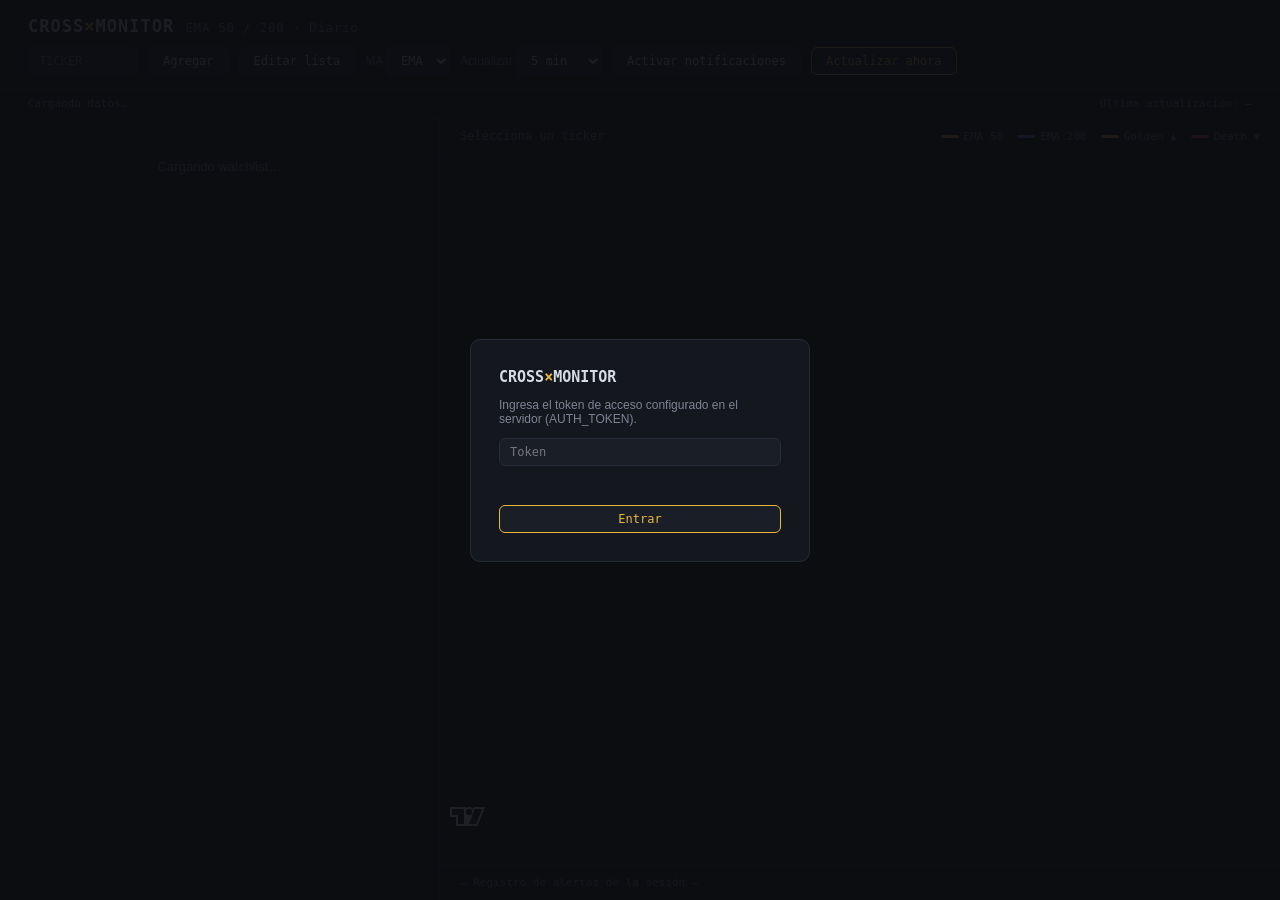
==== frontend/public/index.html @ 8792798c "Fase 2: PWA instalable con la UI del prototipo consumiendo la API - index.html/app.js/styles.css mig" ====
<!DOCTYPE html>
<html lang="es">
<head>
<meta charset="UTF-8">
<meta name="viewport" content="width=device-width, initial-scale=1.0, viewport-fit=cover">
<title>Cross Monitor — Golden / Death Cross Diario</title>
<meta name="theme-color" content="#0C0E12">
<meta name="apple-mobile-web-app-capable" content="yes">
<meta name="apple-mobile-web-app-status-bar-style" content="black-translucent">
<meta name="apple-mobile-web-app-title" content="Cross Monitor">
<link rel="manifest" href="manifest.json">
<link rel="apple-touch-icon" href="icons/icon-180.png">
<link rel="icon" type="image/png" sizes="192x192" href="icons/icon-192.png">
<link rel="stylesheet" href="styles.css">
</head>
<body>

<div class="auth-overlay hidden" id="auth-overlay">
  <div class="auth-box">
    <h2>CROSS<span style="color:var(--gold)">×</span>MONITOR</h2>
    <p>Ingresa el token de acceso configurado en el servidor (AUTH_TOKEN).</p>
    <input type="password" id="auth-input" placeholder="Token" autocomplete="current-password">
    <div class="error" id="auth-error"></div>
    <button class="primary" id="auth-btn">Entrar</button>
  </div>
</div>

<header>
  <h1>CROSS<span class="x">×</span>MONITOR <span id="ma-subtitle" style="color:var(--muted); font-weight:400; font-size:12px;">EMA 50 / 200 · Diario</span></h1>
  <div class="controls">
    <input type="text" id="ticker-input" placeholder="Ticker" maxlength="8">
    <button id="add-btn">Agregar</button>
    <button id="edit-btn">Editar lista</button>
    <label>MA
      <select id="ma-type">
        <option value="ema" selected>EMA</option>
        <option value="sma">SMA</option>
      </select>
    </label>
    <label>Actualizar
      <select id="poll-interval">
        <option value="60">1 min</option>
        <option value="300" selected>5 min</option>
        <option value="900">15 min</option>
      </select>
    </label>
    <button id="notif-btn">Activar notificaciones</button>
    <button id="refresh-btn" class="primary">Actualizar ahora</button>
  </div>
</header>

<div class="status-bar">
  <span id="status-text">Cargando datos…</span>
  <span>Última actualización: <span class="live" id="last-update">—</span></span>
</div>

<main>
  <div class="watchlist" id="watchlist">
    <div class="empty">Cargando watchlist…</div>
  </div>
  <div class="chart-panel">
    <div class="chart-head">
      <div id="chart-title">Selecciona un ticker</div>
      <div class="legend" id="legend">
        <span><span class="sw" style="background:var(--ema-fast)"></span><span id="legend-fast">EMA 50</span></span>
        <span><span class="sw" style="background:var(--ema-slow)"></span><span id="legend-slow">EMA 200</span></span>
        <span><span class="sw" style="background:var(--gold)"></span>Golden ▲</span>
        <span><span class="sw" style="background:var(--death)"></span>Death ▼</span>
      </div>
    </div>
    <div id="own-chart"></div>
    <div class="alert-log" id="alert-log">
      <div class="entry">— Registro de alertas de la sesión —</div>
    </div>
  </div>
</main>

<script src="vendor/lightweight-charts.standalone.production.js"></script>
<script src="app.js"></script>
</body>
</html>
---- frontend/public/styles.css ----
/* Cross Monitor PWA — estilos migrados del prototipo cross_monitor_v3.html */
:root {
  --bg: #0C0E12;
  --panel: #14171E;
  --panel-2: #1A1E27;
  --line: #262B36;
  --text: #D7DBE4;
  --muted: #7C8494;
  --gold: #E8B93E;
  --gold-dim: rgba(232, 185, 62, 0.12);
  --death: #E5484D;
  --death-dim: rgba(229, 72, 77, 0.12);
  --ema-fast: #E8B93E;
  --ema-slow: #5B8DEF;
  --mono: "SF Mono", "Cascadia Mono", "JetBrains Mono", Consolas, monospace;
  --sans: "Segoe UI", -apple-system, "Helvetica Neue", Arial, sans-serif;
}
* { margin: 0; padding: 0; box-sizing: border-box; }
html, body { height: 100%; }
body {
  background: var(--bg); color: var(--text); font-family: var(--sans);
  height: 100vh; height: 100dvh; overflow: hidden;
  display: flex; flex-direction: column;
  /* Safe areas de iOS (notch y barra inferior) */
  padding-top: env(safe-area-inset-top);
  padding-left: env(safe-area-inset-left);
  padding-right: env(safe-area-inset-right);
  padding-bottom: env(safe-area-inset-bottom);
}
header, .status-bar { flex: 0 0 auto; }
header {
  display: flex; align-items: baseline; justify-content: space-between;
  padding: 16px 28px 12px; border-bottom: 1px solid var(--line);
  flex-wrap: wrap; gap: 10px;
}
header h1 { font-family: var(--mono); font-size: 17px; font-weight: 600; letter-spacing: 0.06em; }
header h1 .x { color: var(--gold); }
.controls { display: flex; gap: 10px; align-items: center; flex-wrap: wrap; }
.controls label { font-size: 12px; color: var(--muted); }
select, input[type="text"], input[type="password"] {
  background: var(--panel-2); color: var(--text); border: 1px solid var(--line);
  border-radius: 6px; padding: 6px 10px; font-family: var(--mono); font-size: 12px; outline: none;
}
input[type="text"] { width: 110px; text-transform: uppercase; }
input[type="text"]:focus, input[type="password"]:focus, select:focus { border-color: var(--gold); }
button {
  background: var(--panel-2); color: var(--text); border: 1px solid var(--line);
  border-radius: 6px; padding: 6px 14px; font-family: var(--mono); font-size: 12px;
  cursor: pointer; transition: border-color 0.15s, color 0.15s;
}
button:hover { border-color: var(--gold); color: var(--gold); }
button:focus-visible { outline: 2px solid var(--gold); outline-offset: 2px; }
button.primary { border-color: var(--gold); color: var(--gold); }
.status-bar {
  padding: 8px 28px; font-family: var(--mono); font-size: 11px; color: var(--muted);
  border-bottom: 1px solid var(--line); display: flex; justify-content: space-between; flex-wrap: wrap; gap: 6px;
}
.status-bar .live { color: var(--gold); }
main {
  display: grid; grid-template-columns: 440px 1fr;
  flex: 1 1 auto; min-height: 0; overflow: hidden;
}
@media (max-width: 980px) {
  main { grid-template-columns: 1fr; grid-template-rows: 45% 55%; }
  header { padding: 12px 16px 10px; }
  .status-bar { padding: 8px 16px; }
}

/* ── Watchlist (scroll independiente) ── */
.watchlist {
  border-right: 1px solid var(--line);
  overflow-y: auto; height: 100%; min-height: 0;
  overscroll-behavior: contain;
  -webkit-overflow-scrolling: touch;
}
.card { border-bottom: 1px solid var(--line); cursor: pointer; transition: background 0.15s; position: relative; }
.card:hover, .card.selected { background: var(--panel); }
.card.selected::before {
  content: ""; position: absolute; left: 0; top: 0; bottom: 0; width: 3px; background: var(--gold);
}
.card.state-death.selected::before { background: var(--death); }

/* Fila compacta: siempre visible */
.card-row { display: flex; align-items: center; gap: 10px; padding: 9px 12px; }
.chev {
  background: none; border: none; color: var(--muted); cursor: pointer;
  font-size: 11px; padding: 4px 6px; line-height: 1;
  transition: transform 0.15s, color 0.15s; flex: 0 0 auto;
}
.chev:hover { color: var(--gold); }
.card.expanded .chev { transform: rotate(90deg); }
@media (prefers-reduced-motion: reduce) { .chev { transition: none; } }
.ticker { font-family: var(--mono); font-size: 14px; font-weight: 700; letter-spacing: 0.04em; flex: 0 0 auto; }
.badge {
  font-family: var(--mono); font-size: 9px; font-weight: 700;
  letter-spacing: 0.08em; padding: 2px 7px; border-radius: 4px; flex: 0 0 auto;
}
.badge.golden { background: var(--gold-dim); color: var(--gold); border: 1px solid var(--gold); }
.badge.death  { background: var(--death-dim); color: var(--death); border: 1px solid var(--death); }
.badge.fresh { animation: pulse 1.2s ease-in-out infinite; }
@keyframes pulse { 50% { opacity: 0.45; } }
@media (prefers-reduced-motion: reduce) { .badge.fresh { animation: none; } }
.gap-mini { font-family: var(--mono); font-size: 11px; margin-left: auto; flex: 0 0 auto; }
.gap-mini.golden { color: var(--gold); }
.gap-mini.death { color: var(--death); }
.sess-mini { font-family: var(--mono); font-size: 10px; color: var(--muted); flex: 0 0 auto; white-space: nowrap; }
.price { font-family: var(--mono); font-size: 13px; flex: 0 0 auto; min-width: 70px; text-align: right; }
.retry {
  background: none; border: 1px solid var(--line); color: var(--muted);
  font-size: 10px; padding: 2px 8px; flex: 0 0 auto;
}
.retry:hover { border-color: var(--gold); color: var(--gold); }

/* Detalle plegable */
.card-body { display: none; padding: 2px 16px 12px 38px; }
.card.expanded .card-body { display: block; }
.card-detail { display: grid; grid-template-columns: repeat(3, 1fr); gap: 8px; }
.metric .k { font-size: 10px; color: var(--muted); letter-spacing: 0.08em; text-transform: uppercase; }
.metric .v { font-family: var(--mono); font-size: 12px; margin-top: 2px; }
.metric .v.fast { color: var(--ema-fast); }
.metric .v.slow { color: var(--ema-slow); }
.gauge { margin-top: 10px; }
.gauge-track { height: 6px; border-radius: 3px; background: var(--panel-2); overflow: hidden; }
.gauge-fill { height: 100%; border-radius: 3px; transition: width 0.4s ease; }
.gauge-fill.golden { background: linear-gradient(90deg, #6b5518, var(--gold)); }
.gauge-fill.death  { background: linear-gradient(90deg, #5c1d1f, var(--death)); }
.gauge-label { font-family: var(--mono); font-size: 10px; color: var(--muted); margin-top: 5px; }
.gauge-label strong { color: var(--text); font-weight: 600; }
.card .remove {
  background: none; border: 1px solid transparent; color: var(--muted); font-size: 15px;
  padding: 2px 8px; display: none; cursor: pointer; flex: 0 0 auto; border-radius: 5px;
}
.card:hover .remove { display: block; }
.card .remove:hover { color: var(--death); border-color: var(--death); }
/* Modo edición: la × visible en todas las filas (funciona también en táctil) */
.watchlist.editing .card .remove { display: block; color: var(--death); border-color: var(--line); }
.watchlist.editing .card .remove:hover { border-color: var(--death); background: var(--death-dim); }

/* ── Panel del gráfico ── */
.chart-panel { display: flex; flex-direction: column; min-width: 0; min-height: 0; overflow: hidden; }
.chart-head {
  flex: 0 0 auto;
  padding: 10px 20px; border-bottom: 1px solid var(--line);
  display: flex; justify-content: space-between; align-items: center; flex-wrap: wrap; gap: 8px;
  font-family: var(--mono); font-size: 12px; color: var(--muted);
}
.chart-head strong { color: var(--text); font-size: 14px; }
.legend { display: flex; gap: 14px; font-size: 11px; }
.legend .sw { display: inline-block; width: 18px; height: 3px; border-radius: 2px; vertical-align: middle; margin-right: 5px; }
#own-chart { flex: 1 1 auto; min-height: 0; }
.alert-log {
  flex: 0 0 auto;
  max-height: 120px; overflow-y: auto; border-top: 1px solid var(--line);
  padding: 8px 20px; font-family: var(--mono); font-size: 11px;
}
.alert-log .entry { padding: 3px 0; color: var(--muted); }
.alert-log .entry.golden { color: var(--gold); }
.alert-log .entry.death { color: var(--death); }
.empty { padding: 40px 20px; text-align: center; color: var(--muted); font-size: 13px; }

/* ── Overlay de autenticación ── */
.auth-overlay {
  position: fixed; inset: 0; background: rgba(12, 14, 18, 0.92);
  display: flex; align-items: center; justify-content: center; z-index: 100;
}
.auth-box {
  background: var(--panel); border: 1px solid var(--line); border-radius: 10px;
  padding: 28px; width: min(340px, 90vw); display: flex; flex-direction: column; gap: 12px;
}
.auth-box h2 { font-family: var(--mono); font-size: 15px; }
.auth-box p { font-size: 12px; color: var(--muted); }
.auth-box .error { color: var(--death); font-size: 12px; min-height: 15px; }
.hidden { display: none !important; }
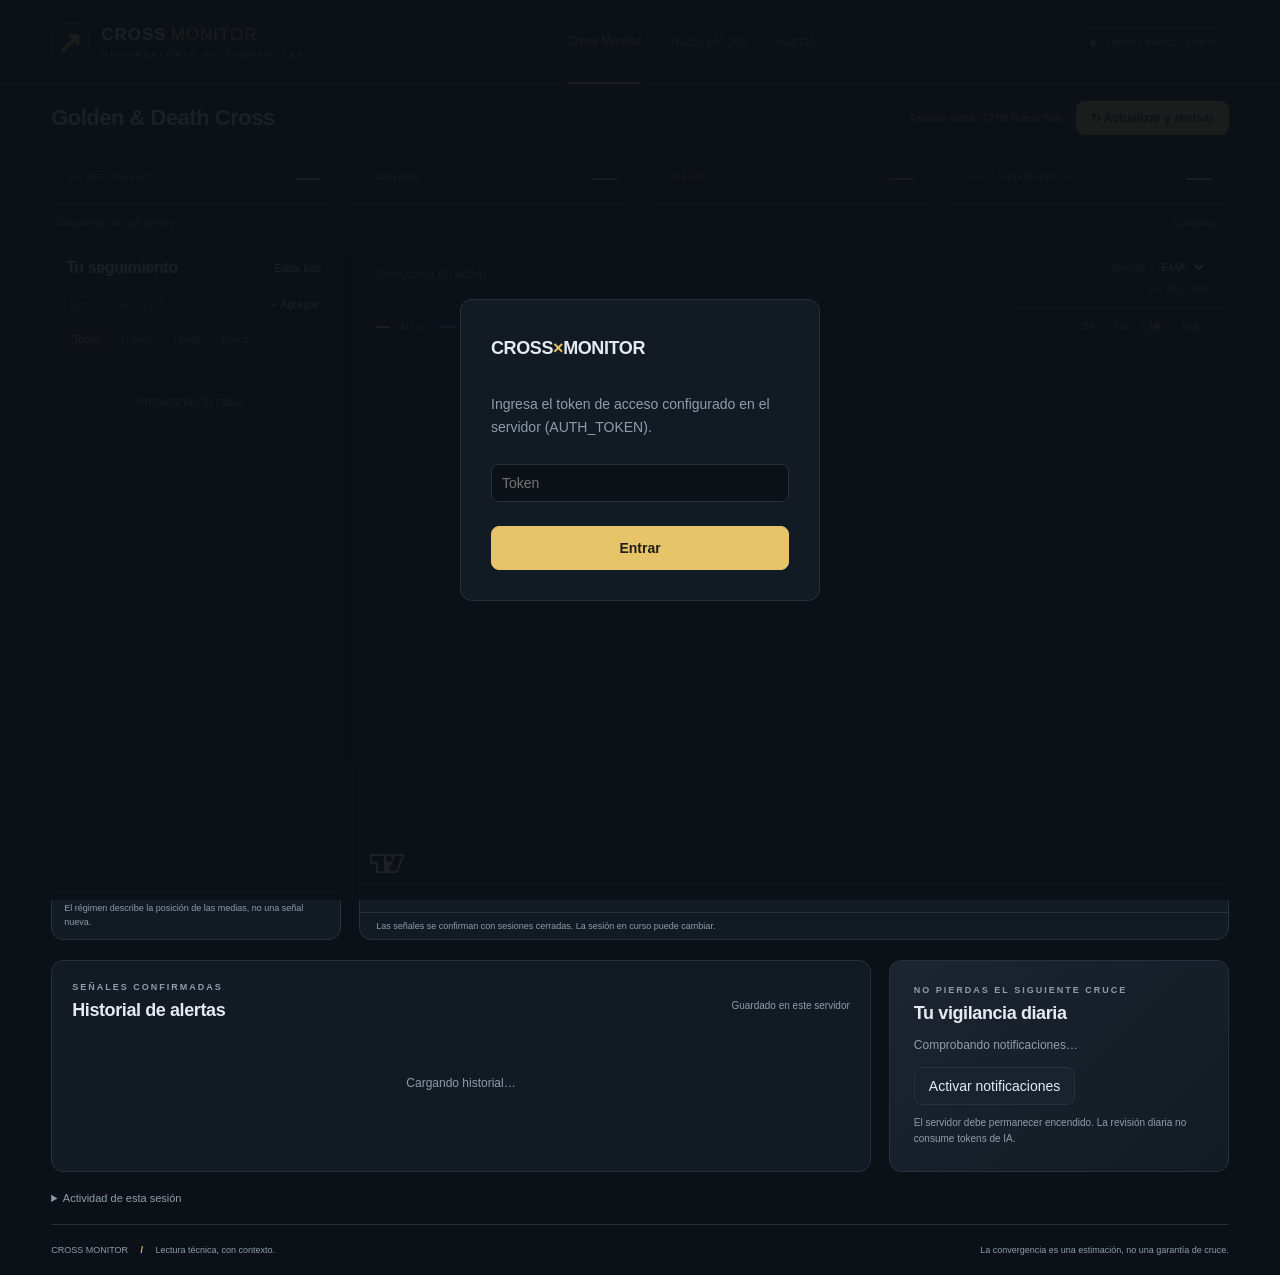
==== commit 2c44d0ad: "feat: add MA 200 radar and improve daily cross monitoring" ====
--- a/frontend/public/index.html
+++ b/frontend/public/index.html
@@ -11,7 +11,7 @@
 <link rel="manifest" href="manifest.json">
 <link rel="apple-touch-icon" href="icons/icon-180.png">
 <link rel="icon" type="image/png" sizes="192x192" href="icons/icon-192.png">
-<link rel="stylesheet" href="styles.css">
+<link rel="stylesheet" href="styles.css?v=radar-10">
 </head>
 <body>
 
@@ -25,57 +25,38 @@
   </div>
 </div>
 
-<header>
-  <h1>CROSS<span class="x">×</span>MONITOR <span id="ma-subtitle" style="color:var(--muted); font-weight:400; font-size:12px;">EMA 50 / 200 · Diario</span></h1>
-  <div class="controls">
-    <input type="text" id="ticker-input" placeholder="Ticker" maxlength="8">
-    <button id="add-btn">Agregar</button>
-    <button id="edit-btn">Editar lista</button>
-    <label>MA
-      <select id="ma-type">
-        <option value="ema" selected>EMA</option>
-        <option value="sma">SMA</option>
-      </select>
-    </label>
-    <label>Actualizar
-      <select id="poll-interval">
-        <option value="60">1 min</option>
-        <option value="300" selected>5 min</option>
-        <option value="900">15 min</option>
-      </select>
-    </label>
-    <button id="notif-btn">Activar notificaciones</button>
-    <button id="refresh-btn" class="primary">Actualizar ahora</button>
-  </div>
+<header class="topbar">
+  <a class="brand" href="/" aria-label="Cross Monitor inicio"><span class="brand-icon">↗</span><span>CROSS<span class="brand-light">MONITOR</span><small>OBSERVATORIO DE TENDENCIAS</small></span></a>
+  <nav aria-label="Herramientas"><a class="nav-active" href="/" aria-current="page">Cross Monitor</a><a href="/radar200.html">Radar MA 200</a><a href="#history-panel">Alertas</a></nav>
+  <span class="source-pill"><i></i> Yahoo Finance · Diario</span>
 </header>
-
-<div class="status-bar">
-  <span id="status-text">Cargando datos…</span>
-  <span>Última actualización: <span class="live" id="last-update">—</span></span>
+<div class="workspace">
+<section class="page-intro"><div><h1>Golden &amp; Death Cross</h1></div><div class="intro-actions"><div class="schedule-note" id="schedule-note">Revisión diaria · 17:00 Nueva York</div><button id="refresh-btn" class="primary">↻ Actualizar y revisar</button></div></section>
+<section class="overview" aria-label="Resumen de señales">
+  <article><span>EN SEGUIMIENTO</span><strong id="count-all">—</strong><small>Activos en tu lista</small></article>
+  <article class="gold-stat"><span>↗ GOLDEN</span><strong id="count-golden">—</strong><small>Media rápida sobre la lenta</small></article>
+  <article class="red-stat"><span>↘ DEATH</span><strong id="count-death">—</strong><small>Media rápida bajo la lenta</small></article>
+  <article><span>◎ EN CONVERGENCIA</span><strong id="count-near">—</strong><small>Brecha ≤ 1% y acercándose</small></article>
+</section>
+<div class="status-bar" role="status"><span id="status-text">Conectando con tus activos…</span><span>Consulta: <span id="last-update">—</span></span></div>
+<main>
+  <section class="watch-panel"><div class="panel-heading"><div><div class="eyebrow">RADAR</div><h2>Tu seguimiento</h2></div><button id="edit-btn" class="quiet">Editar lista</button></div>
+    <div class="add-row"><input id="ticker-input" type="text" placeholder="Símbolo, ej. NVDA" maxlength="10" aria-label="Símbolo para agregar"><button id="add-btn">+ Agregar</button></div>
+    <div class="filter-row" role="group" aria-label="Filtrar activos"><button class="active" data-filter="all">Todos</button><button data-filter="golden">Golden</button><button data-filter="death">Death</button><button data-filter="near">Cerca</button></div>
+    <div id="watchlist" class="watchlist"><div class="empty">Preparando tu radar…</div></div>
+    <div class="watch-foot">El régimen describe la posición de las medias, no una señal nueva.</div>
+  </section>
+  <section class="chart-panel"><div class="chart-head"><div><div class="eyebrow">EVOLUCIÓN DEL PRECIO</div><div id="chart-title">Selecciona un activo</div></div><label class="ma-control">Medias <select id="ma-type"><option value="ema">EMA</option><option value="sma">SMA</option></select><span id="ma-subtitle">50 / 200 · Diario</span></label></div>
+    <div id="selected-metrics" class="selected-metrics"></div>
+    <div class="chart-tools"><div class="legend"><span><i class="sw fast"></i><span id="legend-fast">EMA 50</span></span><span><i class="sw slow"></i><span id="legend-slow">EMA 200</span></span><span>▲ Golden · ▼ Death</span></div><div class="range-buttons"><button data-range="63">3M</button><button data-range="126">6M</button><button class="active" data-range="252">1A</button><button data-range="0">Todo</button></div></div>
+    <div id="own-chart"></div><div class="chart-caption" id="chart-caption">Las señales se confirman con sesiones cerradas. La sesión en curso puede cambiar.</div>
+  </section>
+</main>
+<section class="bottom-grid"><article class="history-panel" id="history-panel"><div class="panel-heading"><div><div class="eyebrow">SEÑALES CONFIRMADAS</div><h2>Historial de alertas</h2></div><span class="subtle">Guardado en este servidor</span></div><div id="alert-history" class="history-list"><div class="empty">Cargando historial…</div></div></article><article class="notification-panel"><div class="eyebrow">NO PIERDAS EL SIGUIENTE CRUCE</div><h2>Tu vigilancia diaria</h2><p id="push-status">Comprobando notificaciones…</p><button id="notif-btn">Activar notificaciones</button><p class="fine">El servidor debe permanecer encendido. La revisión diaria no consume tokens de IA.</p></article></section>
+<details class="activity"><summary>Actividad de esta sesión</summary><div class="alert-log" id="alert-log"><div class="entry">Registro de operaciones y conexión</div></div></details>
+<footer><span>CROSS MONITOR <b> / </b> Lectura técnica, con contexto.</span><span>La convergencia es una estimación, no una garantía de cruce.</span></footer>
 </div>
-
-<main>
-  <div class="watchlist" id="watchlist">
-    <div class="empty">Cargando watchlist…</div>
-  </div>
-  <div class="chart-panel">
-    <div class="chart-head">
-      <div id="chart-title">Selecciona un ticker</div>
-      <div class="legend" id="legend">
-        <span><span class="sw" style="background:var(--ema-fast)"></span><span id="legend-fast">EMA 50</span></span>
-        <span><span class="sw" style="background:var(--ema-slow)"></span><span id="legend-slow">EMA 200</span></span>
-        <span><span class="sw" style="background:var(--gold)"></span>Golden ▲</span>
-        <span><span class="sw" style="background:var(--death)"></span>Death ▼</span>
-      </div>
-    </div>
-    <div id="own-chart"></div>
-    <div class="alert-log" id="alert-log">
-      <div class="entry">— Registro de alertas de la sesión —</div>
-    </div>
-  </div>
-</main>
-
 <script src="vendor/lightweight-charts.standalone.production.js"></script>
-<script src="app.js"></script>
+<script src="app.js?v=radar-5"></script>
 </body>
 </html>
--- a/frontend/public/styles.css
+++ b/frontend/public/styles.css
@@ -1,173 +1,125 @@
-/* Cross Monitor PWA — estilos migrados del prototipo cross_monitor_v3.html */
-:root {
-  --bg: #0C0E12;
-  --panel: #14171E;
-  --panel-2: #1A1E27;
-  --line: #262B36;
-  --text: #D7DBE4;
-  --muted: #7C8494;
-  --gold: #E8B93E;
-  --gold-dim: rgba(232, 185, 62, 0.12);
-  --death: #E5484D;
-  --death-dim: rgba(229, 72, 77, 0.12);
-  --ema-fast: #E8B93E;
-  --ema-slow: #5B8DEF;
-  --mono: "SF Mono", "Cascadia Mono", "JetBrains Mono", Consolas, monospace;
-  --sans: "Segoe UI", -apple-system, "Helvetica Neue", Arial, sans-serif;
+/* Cross Monitor — radar de tendencias */
+:root{--bg:#0c1117;--panel:#121a23;--panel-2:#192330;--line:#26313e;--text:#e5eaf1;--muted:#8e9dac;--gold:#e7c46a;--gold-dim:#e7c46a14;--death:#ee8791;--death-dim:#ee879114;--ema-fast:#e7c46a;--ema-slow:#789efa;--mono:Consolas,monospace;--sans:'Segoe UI',Arial,sans-serif}
+*{box-sizing:border-box}html{scroll-behavior:smooth}body{margin:0;background:var(--bg);color:var(--text);font:14px var(--sans)}button,input,select{font:inherit}button,a,input,select{-webkit-tap-highlight-color:transparent}button{cursor:pointer;border:1px solid var(--line);border-radius:8px;background:var(--panel-2);color:var(--text);padding:10px 14px;transition:background .15s}button:hover{background:#273445}button:disabled{opacity:.5;cursor:wait}button:focus-visible,a:focus-visible,input:focus-visible,select:focus-visible{outline:2px solid var(--gold);outline-offset:3px}button.primary{background:var(--gold);color:#202016;border-color:var(--gold);font-weight:650;padding:13px 22px}button.primary:hover{background:#f1d58e}input,select{background:var(--bg);border:1px solid var(--line);border-radius:7px;color:var(--text);padding:10px;min-width:0}a{color:inherit;text-decoration:none}.topbar{height:85px;padding:0 4%;border-bottom:1px solid var(--line);display:flex;align-items:center;justify-content:space-between;gap:20px}.brand{display:flex;align-items:center;gap:12px;font-size:17px;letter-spacing:1px;font-weight:750}.brand-icon{width:38px;height:38px;border:1px solid #e7c46a70;color:var(--gold);border-radius:10px;display:grid;place-items:center;font-size:30px}.brand-light{font-weight:350;color:var(--gold);margin-left:4px}.brand small{display:block;font-size:8px;letter-spacing:2.8px;color:var(--muted);margin-top:5px}.topbar nav{display:flex;gap:30px;font-size:12px;color:var(--muted)}.nav-active{color:var(--gold);border-bottom:2px solid var(--gold);padding:33px 0}.source-pill{font-size:11px;color:var(--muted);padding:8px 12px;border:1px solid var(--line);border-radius:20px}.source-pill i{display:inline-block;width:6px;height:6px;border-radius:50%;background:#85bdaa;margin-right:6px}.workspace{max-width:1600px;margin:auto;padding:35px 4% 20px}.page-intro{display:flex;justify-content:space-between;align-items:center;gap:20px;margin-bottom:30px}.eyebrow{font-size:9px;letter-spacing:2px;color:var(--muted);font-weight:650}h1{font-size:clamp(28px,3vw,43px);font-weight:550;letter-spacing:-1.3px;line-height:1.15;margin:12px 0}h1 span{color:var(--muted)}p{color:var(--muted);line-height:1.6}h2{font-size:18px;letter-spacing:-.4px;font-weight:550;margin:8px 0}.intro-actions{display:flex;flex-direction:column;align-items:flex-end;gap:12px}.intro-actions>span{font-size:10px;color:var(--muted)}.schedule-note{font-size:11px;color:var(--gold)}.overview{display:grid;grid-template-columns:repeat(4,1fr);gap:14px}.overview article{border:1px solid var(--line);border-radius:11px;background:var(--panel);padding:20px 23px;position:relative}.overview article>span{display:block;font-size:10px;letter-spacing:1.3px;color:var(--muted)}.overview strong{display:block;font-size:35px;font-weight:500;margin:7px 0}.overview small{color:var(--muted);font-size:11px}.gold-stat strong,.gold-stat>span{color:var(--gold)!important}.red-stat strong,.red-stat>span{color:var(--death)!important}.status-bar{display:flex;justify-content:space-between;font-size:10px;color:var(--muted);margin:18px 0 12px;gap:10px}main{display:grid;grid-template-columns:290px minmax(0,1fr);gap:18px}.watch-panel,.chart-panel,.history-panel,.notification-panel{border:1px solid var(--line);background:var(--panel);border-radius:12px;overflow:hidden}.panel-heading{display:flex;justify-content:space-between;align-items:center;padding:21px 20px 12px;gap:10px}.quiet{font-size:10px;background:transparent;border:0;padding:5px}.add-row{display:flex;gap:8px;padding:0 18px 16px}.add-row input{width:100%;font-size:12px}.add-row button{flex-shrink:0;font-size:11px}.filter-row{display:flex;padding:0 18px 14px;gap:5px}.filter-row button,.range-buttons button{font-size:10px;background:transparent;padding:6px 10px;border:0;color:var(--muted)}.filter-row .active,.range-buttons .active{background:#e7c46a15;color:var(--gold)}.watchlist{height:398px;overflow:auto}.card{border-top:1px solid #26313e90;cursor:pointer;position:relative;padding:4px 0}.card:hover{background:#1a2530}.card.selected{background:#e7c46a08}.card.selected:before{content:'';position:absolute;left:0;top:0;bottom:0;width:3px;background:var(--gold)}.card.state-death.selected:before{background:var(--death)}.card-row{display:grid;grid-template-columns:12px 1fr auto auto;align-items:center;gap:8px;padding:13px 17px}.chev{grid-column:1;grid-row:1/3;border:0;background:none;padding:0;font-size:9px;color:var(--muted)}.expanded .chev{transform:rotate(90deg)}.ticker{grid-column:2;font:600 14px var(--mono)}.badge{grid-column:3;font-size:8px;letter-spacing:.5px;border-radius:4px;padding:4px 6px}.golden{color:var(--gold)}.death{color:var(--death)}.badge.golden{background:var(--gold-dim)}.badge.death{background:var(--death-dim)}.price{grid-column:4;grid-row:1;font:13px var(--mono);text-align:right}.sess-mini{grid-column:2;grid-row:2;font-size:10px;color:var(--muted)}.gap-mini{grid-column:3/5;grid-row:2;font:10px var(--mono);text-align:right}.remove{display:none;padding:0 5px;color:var(--death);grid-column:4}.editing .remove{display:block}.retry{font-size:10px;padding:5px}.card-body{display:none;padding:2px 18px 14px 36px}.expanded .card-body{display:block}.card-detail{display:grid;grid-template-columns:1fr 1fr;gap:12px}.metric .k{font-size:9px;color:var(--muted)}.metric .v{font:12px var(--mono);margin-top:5px}.fast{color:var(--ema-fast)}.slow{color:var(--ema-slow)}.gauge{margin-top:12px}.gauge-track{height:4px;background:var(--line);border-radius:4px}.gauge-fill{height:100%;background:var(--gold);border-radius:4px}.gauge-fill.death{background:var(--death)}.gauge-label{font-size:10px;color:var(--muted);line-height:1.6;margin-top:8px}.watch-foot{border-top:1px solid var(--line);padding:13px 18px;font-size:10px;line-height:1.5;color:var(--muted)}.chart-panel{display:flex;flex-direction:column;min-width:0}.chart-head{display:flex;justify-content:space-between;align-items:center;gap:15px;padding:22px 24px 12px}.chart-head strong{font-size:24px;font-weight:550}.chart-head #chart-title{margin-top:8px;color:var(--muted);font-size:12px}.chart-head strong{color:var(--text)}.ma-control{font-size:10px;color:var(--muted)}.ma-control select{font-size:11px;margin:0 4px;padding:5px}.ma-control>span{display:block;text-align:right;margin-top:8px}.selected-metrics{display:flex;gap:35px;padding:5px 24px 17px}.selected-metrics span{display:block;color:var(--muted);font-size:10px}.selected-metrics strong{display:block;font:18px var(--mono);margin-top:8px}.chart-tools{display:flex;justify-content:space-between;align-items:center;gap:10px;padding:12px 24px;border-top:1px solid var(--line)}.legend{display:flex;gap:14px;font-size:9px;color:var(--muted)}.sw{width:14px;height:2px;display:inline-block;margin-right:5px;vertical-align:middle}.sw.fast{background:var(--gold)}.sw.slow{background:var(--ema-slow)}.range-buttons{display:flex}#own-chart{height:340px;min-height:280px;flex:1}.chart-caption{padding:13px 24px;color:var(--muted);font-size:10px;border-top:1px solid var(--line)}.bottom-grid{display:grid;grid-template-columns:1fr 340px;gap:18px;margin-top:20px}.subtle{font-size:10px;color:var(--muted)}.history-list{max-height:270px;overflow:auto}.history-row{display:flex;align-items:center;gap:18px;padding:16px 22px;border-top:1px solid var(--line);font-size:12px}.history-row span{color:var(--muted);font-size:10px;margin-left:auto}.notification-panel{padding:24px;background:linear-gradient(135deg,#1c2530,var(--panel))}.notification-panel p{font-size:12px}.notification-panel .fine{font-size:10px;margin-bottom:0}.empty{padding:32px 22px;text-align:center;color:var(--muted);font-size:12px;line-height:1.7}.activity{margin:20px 0;color:var(--muted);font-size:11px}.activity summary{cursor:pointer}.alert-log{max-height:150px;overflow:auto;padding:10px}.entry{padding:5px}.auth-overlay{position:fixed;inset:0;background:#0c1117ed;z-index:100;display:grid;place-items:center}.auth-box{padding:30px;width:min(360px,90vw);background:var(--panel);border:1px solid var(--line);border-radius:12px;display:flex;flex-direction:column;gap:12px}.auth-box .error{color:var(--death)}.hidden{display:none!important}footer{display:flex;justify-content:space-between;gap:10px;border-top:1px solid var(--line);padding-top:20px;font-size:9px;color:var(--muted)}footer b{color:var(--gold);margin:0 10px}::-webkit-scrollbar{width:5px}::-webkit-scrollbar-thumb{background:#354250;border-radius:4px}
+@media(min-width:1500px){main{grid-template-columns:300px minmax(0,1fr)}#own-chart{height:390px}.watchlist{height:448px}}
+@media(max-width:1050px){.topbar nav{display:none}main{grid-template-columns:280px minmax(0,1fr)}.chart-head{align-items:flex-start}.selected-metrics{gap:20px}.legend{gap:7px}.chart-tools{flex-wrap:wrap}.bottom-grid{grid-template-columns:1fr 290px}.sess-mini{font-size:9px}}
+@media(max-width:760px){.workspace{padding:24px 16px}.topbar{height:70px;padding:0 16px}.source-pill{display:none}.page-intro{align-items:flex-start}.intro-actions{max-width:155px}.intro-actions>span,.schedule-note{font-size:9px;text-align:right}.intro-actions button{font-size:11px;padding:12px}h1{font-size:29px}.page-intro p{font-size:11px}.overview{grid-template-columns:repeat(2,1fr);gap:10px}.overview article{padding:15px}.overview strong{font-size:28px}main{display:flex;flex-direction:column}.watchlist{height:270px}.chart-panel{min-height:490px}.bottom-grid{grid-template-columns:1fr}.selected-metrics{gap:20px;padding-left:18px}.selected-metrics strong{font-size:15px}.chart-head{padding:18px}.chart-tools{padding:10px 18px}.chart-caption{line-height:1.6}.history-row{flex-wrap:wrap;gap:8px}.history-row span{margin-left:0;width:100%}footer{flex-direction:column;line-height:1.7}.badge{font-size:8px}.status-bar{font-size:9px}.chart-head #chart-title{font-size:10px}.ma-control{max-width:110px}}
+@media(prefers-reduced-motion:reduce){*{scroll-behavior:auto!important;transition:none!important}}
+
+/* Radar compacto: más espacio horizontal para el gráfico. */
+.watch-panel .panel-heading { padding: 14px 14px 8px; }
+.watch-panel .panel-heading .eyebrow { display: none; }
+.watch-panel h2 { font-size: 16px; margin: 4px 0; }
+.watch-panel .add-row { padding: 0 12px 9px; gap: 6px; }
+.watch-panel .add-row input { padding: 8px; font-size: 11px; }
+.watch-panel .add-row button { padding: 8px; }
+.watch-panel .filter-row { padding: 0 12px 9px; gap: 3px; }
+.watch-panel .filter-row button { padding: 6px 9px; }
+.watch-panel .card { padding: 0; }
+.watch-panel .card-row { padding: 9px 12px; gap: 5px 6px; grid-template-columns: 10px minmax(0,1fr) auto auto; }
+.watch-panel .ticker { font-size: 12px; }
+.watch-panel .price { font-size: 12px; }
+.watch-panel .badge { font-size: 8px; letter-spacing: 0; padding: 3px 4px; max-width: 82px; }
+.watch-panel .watch-foot { padding: 10px 12px; font-size: 9px; }
+.watch-panel .card-body { padding-left: 28px; }
+@media (min-width:761px) { .watch-panel { display: flex; flex-direction: column; } .watchlist { flex: 1; min-height: 300px; } }
+@media (max-width:760px) { .watchlist { height: 220px; } }
+
+/* Alturas independientes del número de activos. */
+@media (min-width: 761px) {
+  main { height: 640px; min-height: 0; grid-template-rows: minmax(0, 1fr); align-items: stretch; }
+  .watch-panel, .chart-panel { height: 100%; min-height: 0; }
+  .watch-panel .panel-heading, .watch-panel .add-row,
+  .watch-panel .filter-row, .watch-panel .watch-foot { flex: 0 0 auto; }
+  .watch-panel .watchlist { flex: 1 1 0; height: 0; min-height: 0; overflow-y: auto; }
+  .chart-panel .chart-head, .chart-panel .selected-metrics,
+  .chart-panel .chart-tools, .chart-panel .chart-caption { flex: 0 0 auto; }
+  #own-chart { flex: 1 1 0; height: 0; min-height: 0; overflow: hidden; }
 }
-* { margin: 0; padding: 0; box-sizing: border-box; }
-html, body { height: 100%; }
-body {
-  background: var(--bg); color: var(--text); font-family: var(--sans);
-  height: 100vh; height: 100dvh; overflow: hidden;
-  display: flex; flex-direction: column;
-  /* Safe areas de iOS (notch y barra inferior) */
-  padding-top: env(safe-area-inset-top);
-  padding-left: env(safe-area-inset-left);
-  padding-right: env(safe-area-inset-right);
-  padding-bottom: env(safe-area-inset-bottom);
-}
-header, .status-bar { flex: 0 0 auto; }
-header {
-  display: flex; align-items: baseline; justify-content: space-between;
-  padding: 16px 28px 12px; border-bottom: 1px solid var(--line);
-  flex-wrap: wrap; gap: 10px;
-}
-header h1 { font-family: var(--mono); font-size: 17px; font-weight: 600; letter-spacing: 0.06em; }
-header h1 .x { color: var(--gold); }
-.controls { display: flex; gap: 10px; align-items: center; flex-wrap: wrap; }
-.controls label { font-size: 12px; color: var(--muted); }
-select, input[type="text"], input[type="password"] {
-  background: var(--panel-2); color: var(--text); border: 1px solid var(--line);
-  border-radius: 6px; padding: 6px 10px; font-family: var(--mono); font-size: 12px; outline: none;
-}
-input[type="text"] { width: 110px; text-transform: uppercase; }
-input[type="text"]:focus, input[type="password"]:focus, select:focus { border-color: var(--gold); }
-button {
-  background: var(--panel-2); color: var(--text); border: 1px solid var(--line);
-  border-radius: 6px; padding: 6px 14px; font-family: var(--mono); font-size: 12px;
-  cursor: pointer; transition: border-color 0.15s, color 0.15s;
-}
-button:hover { border-color: var(--gold); color: var(--gold); }
-button:focus-visible { outline: 2px solid var(--gold); outline-offset: 2px; }
-button.primary { border-color: var(--gold); color: var(--gold); }
-.status-bar {
-  padding: 8px 28px; font-family: var(--mono); font-size: 11px; color: var(--muted);
-  border-bottom: 1px solid var(--line); display: flex; justify-content: space-between; flex-wrap: wrap; gap: 6px;
-}
-.status-bar .live { color: var(--gold); }
-main {
-  display: grid; grid-template-columns: 440px 1fr;
-  flex: 1 1 auto; min-height: 0; overflow: hidden;
-}
-@media (max-width: 980px) {
-  main { grid-template-columns: 1fr; grid-template-rows: 45% 55%; }
-  header { padding: 12px 16px 10px; }
-  .status-bar { padding: 8px 16px; }
+@media (max-width: 760px) {
+  .watch-panel .watchlist { height: 220px; min-height: 0; overflow-y: auto; }
+  .chart-panel { height: 530px; min-height: 530px; flex: 0 0 530px; }
+  .chart-panel .chart-head, .chart-panel .selected-metrics,
+  .chart-panel .chart-tools, .chart-panel .chart-caption { flex: 0 0 auto; }
+  #own-chart { flex: 1 1 0; height: 0; min-height: 0; overflow: hidden; }
 }
 
-/* ── Watchlist (scroll independiente) ── */
-.watchlist {
-  border-right: 1px solid var(--line);
-  overflow-y: auto; height: 100%; min-height: 0;
-  overscroll-behavior: contain;
-  -webkit-overflow-scrolling: touch;
+/* Cabecera de cotización compacta: reservar el área para las velas. */
+.chart-panel { position: relative; }
+.chart-panel .chart-head { padding: 12px 16px; min-height: 66px; align-items: center; }
+.chart-head > div > .eyebrow { display: none; }
+.chart-head #chart-title { margin-top: 0; }
+.chart-head strong { font-size: 22px; }
+.chart-panel .selected-metrics { position: absolute; top: 14px; left: 160px; right: 145px; padding: 0; gap: 24px; }
+.selected-metrics span { font-size: 9px; }
+.selected-metrics strong { font-size: 15px; margin-top: 5px; }
+.ma-control > span { font-size: 9px; margin-top: 4px; }
+.chart-panel .chart-tools { padding: 7px 16px; min-height: 38px; }
+.chart-panel .chart-caption { padding: 8px 16px; font-size: 9px; }
+@media (min-width: 761px) { main { height: 700px; } }
+@media (min-width: 761px) and (max-width: 1100px) {
+  .chart-panel .chart-head { min-height: 54px; padding: 9px 14px; }
+  .chart-panel .selected-metrics { position: static; padding: 0 14px 10px; gap: 20px; }
 }
-.card { border-bottom: 1px solid var(--line); cursor: pointer; transition: background 0.15s; position: relative; }
-.card:hover, .card.selected { background: var(--panel); }
-.card.selected::before {
-  content: ""; position: absolute; left: 0; top: 0; bottom: 0; width: 3px; background: var(--gold);
+@media (max-width: 760px) {
+  .chart-panel { height: 580px; min-height: 580px; flex-basis: 580px; }
+  .chart-panel .chart-head { min-height: 50px; padding: 9px 12px; }
+  .chart-panel .selected-metrics { position: static; padding: 0 12px 10px; gap: 18px; }
+  .selected-metrics strong { font-size: 13px; }
 }
-.card.state-death.selected::before { background: var(--death); }
 
-/* Fila compacta: siempre visible */
-.card-row { display: flex; align-items: center; gap: 10px; padding: 9px 12px; }
-.chev {
-  background: none; border: none; color: var(--muted); cursor: pointer;
-  font-size: 11px; padding: 4px 6px; line-height: 1;
-  transition: transform 0.15s, color 0.15s; flex: 0 0 auto;
+/* Navegación común, siempre accesible entre herramientas. */
+.topbar { position: sticky; top: 0; z-index: 40; background: #0c1117f5; backdrop-filter: blur(12px); }
+.topbar nav { display: flex; align-self: stretch; align-items: center; }
+.topbar nav a { display: flex; align-items: center; height: 100%; padding: 0; }
+@media(max-width:760px) {
+  .topbar { height: auto; min-height: 100px; flex-wrap: wrap; gap: 0; padding-top: 10px; }
+  .topbar nav { height: 38px; width: 100%; justify-content: space-between; gap: 15px; font-size: 11px; }
+  .topbar .nav-active { padding: 0; }
 }
-.chev:hover { color: var(--gold); }
-.card.expanded .chev { transform: rotate(90deg); }
-@media (prefers-reduced-motion: reduce) { .chev { transition: none; } }
-.ticker { font-family: var(--mono); font-size: 14px; font-weight: 700; letter-spacing: 0.04em; flex: 0 0 auto; }
-.badge {
-  font-family: var(--mono); font-size: 9px; font-weight: 700;
-  letter-spacing: 0.08em; padding: 2px 7px; border-radius: 4px; flex: 0 0 auto;
+.radar-settings { display:flex; gap:14px; align-items:center; flex-wrap:wrap; margin:18px 0; color:var(--muted); font-size:12px; }
+.radar-settings select { margin-left:6px; }
+.radar200 .page-intro h1 { font-size:32px; }
+.radar200 .watch-panel .watchlist { overflow:auto; }
+.distance-item { width:100%; border:0; border-top:1px solid var(--line); border-radius:0; background:transparent; padding:13px 14px; text-align:left; }
+.distance-item.selected { background:var(--gold-dim); box-shadow:inset 3px 0 var(--gold); }
+.distance-top { display:flex; align-items:center; justify-content:space-between; gap:8px; }
+.distance-bottom { display:flex; justify-content:space-between; gap:8px; margin-top:8px; font-size:10px; color:var(--muted); }
+.distance-track { height:4px; margin-top:10px; background:var(--line); border-radius:4px; }
+.distance-track span { display:block; height:4px; border-radius:4px; background:var(--gold); }
+.distance-track.below span { background:var(--death); }
+.method-note { border:1px solid var(--line); border-radius:12px; margin-top:20px; padding:18px 22px; color:var(--muted); font-size:12px; line-height:1.7; }
+.radar200 .selected-metrics { gap:18px; }
+
+/* Resumen compacto compartido: el gráfico es el protagonista. */
+.workspace { padding-top: 16px; }
+.page-intro { margin-bottom: 14px; gap: 12px; }
+.page-intro h1, .radar200 .page-intro h1 { font-size: 22px; letter-spacing: -.5px; margin: 0; line-height: 1.25; }
+.intro-actions { flex-direction: row; align-items: center; gap: 14px; }
+.intro-actions button.primary { padding: 9px 14px; font-size: 12px; }
+.schedule-note { font-size: 10px; }
+.overview { gap: 10px; }
+.overview article { padding: 12px 16px; display: flex; align-items: center; justify-content: space-between; gap: 8px; border-radius: 8px; }
+.overview article > span { font-size: 9px; letter-spacing: .8px; }
+.overview strong { font-size: 25px; margin: 0; line-height: 1.2; }
+.overview small { display: none; }
+.radar-settings { margin: 12px 0; gap: 12px; font-size: 11px; }
+.radar-settings select { padding: 7px 8px; }
+.status-bar { margin-top: 12px; }
+@media(max-width:760px) {
+ .workspace { padding-top: 14px; }
+ .page-intro { align-items: center; }
+ .page-intro h1, .radar200 .page-intro h1 { font-size: 18px; }
+ .intro-actions { flex-direction: column; gap: 5px; align-items: flex-end; }
+ .schedule-note { font-size: 8px; }
+ .overview { gap: 7px; }
+ .overview article { padding: 10px 12px; }
+ .overview strong { font-size: 22px; }
 }
-.badge.golden { background: var(--gold-dim); color: var(--gold); border: 1px solid var(--gold); }
-.badge.death  { background: var(--death-dim); color: var(--death); border: 1px solid var(--death); }
-.badge.fresh { animation: pulse 1.2s ease-in-out infinite; }
-@keyframes pulse { 50% { opacity: 0.45; } }
-@media (prefers-reduced-motion: reduce) { .badge.fresh { animation: none; } }
-.gap-mini { font-family: var(--mono); font-size: 11px; margin-left: auto; flex: 0 0 auto; }
-.gap-mini.golden { color: var(--gold); }
-.gap-mini.death { color: var(--death); }
-.sess-mini { font-family: var(--mono); font-size: 10px; color: var(--muted); flex: 0 0 auto; white-space: nowrap; }
-.price { font-family: var(--mono); font-size: 13px; flex: 0 0 auto; min-width: 70px; text-align: right; }
-.retry {
-  background: none; border: 1px solid var(--line); color: var(--muted);
-  font-size: 10px; padding: 2px 8px; flex: 0 0 auto;
-}
-.retry:hover { border-color: var(--gold); color: var(--gold); }
 
-/* Detalle plegable */
-.card-body { display: none; padding: 2px 16px 12px 38px; }
-.card.expanded .card-body { display: block; }
-.card-detail { display: grid; grid-template-columns: repeat(3, 1fr); gap: 8px; }
-.metric .k { font-size: 10px; color: var(--muted); letter-spacing: 0.08em; text-transform: uppercase; }
-.metric .v { font-family: var(--mono); font-size: 12px; margin-top: 2px; }
-.metric .v.fast { color: var(--ema-fast); }
-.metric .v.slow { color: var(--ema-slow); }
-.gauge { margin-top: 10px; }
-.gauge-track { height: 6px; border-radius: 3px; background: var(--panel-2); overflow: hidden; }
-.gauge-fill { height: 100%; border-radius: 3px; transition: width 0.4s ease; }
-.gauge-fill.golden { background: linear-gradient(90deg, #6b5518, var(--gold)); }
-.gauge-fill.death  { background: linear-gradient(90deg, #5c1d1f, var(--death)); }
-.gauge-label { font-family: var(--mono); font-size: 10px; color: var(--muted); margin-top: 5px; }
-.gauge-label strong { color: var(--text); font-weight: 600; }
-.card .remove {
-  background: none; border: 1px solid transparent; color: var(--muted); font-size: 15px;
-  padding: 2px 8px; display: none; cursor: pointer; flex: 0 0 auto; border-radius: 5px;
-}
-.card:hover .remove { display: block; }
-.card .remove:hover { color: var(--death); border-color: var(--death); }
-/* Modo edición: la × visible en todas las filas (funciona también en táctil) */
-.watchlist.editing .card .remove { display: block; color: var(--death); border-color: var(--line); }
-.watchlist.editing .card .remove:hover { border-color: var(--death); background: var(--death-dim); }
-
-/* ── Panel del gráfico ── */
-.chart-panel { display: flex; flex-direction: column; min-width: 0; min-height: 0; overflow: hidden; }
-.chart-head {
-  flex: 0 0 auto;
-  padding: 10px 20px; border-bottom: 1px solid var(--line);
-  display: flex; justify-content: space-between; align-items: center; flex-wrap: wrap; gap: 8px;
-  font-family: var(--mono); font-size: 12px; color: var(--muted);
-}
-.chart-head strong { color: var(--text); font-size: 14px; }
-.legend { display: flex; gap: 14px; font-size: 11px; }
-.legend .sw { display: inline-block; width: 18px; height: 3px; border-radius: 2px; vertical-align: middle; margin-right: 5px; }
-#own-chart { flex: 1 1 auto; min-height: 0; }
-.alert-log {
-  flex: 0 0 auto;
-  max-height: 120px; overflow-y: auto; border-top: 1px solid var(--line);
-  padding: 8px 20px; font-family: var(--mono); font-size: 11px;
-}
-.alert-log .entry { padding: 3px 0; color: var(--muted); }
-.alert-log .entry.golden { color: var(--gold); }
-.alert-log .entry.death { color: var(--death); }
-.empty { padding: 40px 20px; text-align: center; color: var(--muted); font-size: 13px; }
-
-/* ── Overlay de autenticación ── */
-.auth-overlay {
-  position: fixed; inset: 0; background: rgba(12, 14, 18, 0.92);
-  display: flex; align-items: center; justify-content: center; z-index: 100;
-}
-.auth-box {
-  background: var(--panel); border: 1px solid var(--line); border-radius: 10px;
-  padding: 28px; width: min(340px, 90vw); display: flex; flex-direction: column; gap: 12px;
-}
-.auth-box h2 { font-family: var(--mono); font-size: 15px; }
-.auth-box p { font-size: 12px; color: var(--muted); }
-.auth-box .error { color: var(--death); font-size: 12px; min-height: 15px; }
-.hidden { display: none !important; }
+.radar200 #own-chart { position: relative; }
+.distance-measure { position: absolute; width: 0; border-left: 2px dashed currentColor; z-index: 5; pointer-events: none; }
+.measure-dot { position: absolute; left: -5px; width: 8px; height: 8px; border-radius: 50%; background: currentColor; box-shadow: 0 0 0 2px var(--panel); }
+.measure-dot.start { top: -4px; } .measure-dot.end { bottom: -4px; }
+.distance-tooltip { position: absolute; z-index: 6; pointer-events: none; padding: 10px 12px; border: 1px solid #485362; border-radius: 8px; background: #101820f5; box-shadow: 0 6px 22px #0006; font: 10px var(--mono); line-height: 1.6; color: var(--muted); max-width: calc(100% - 16px); }
+.distance-tooltip strong { display: block; font-size: 14px; margin: 3px 0; }
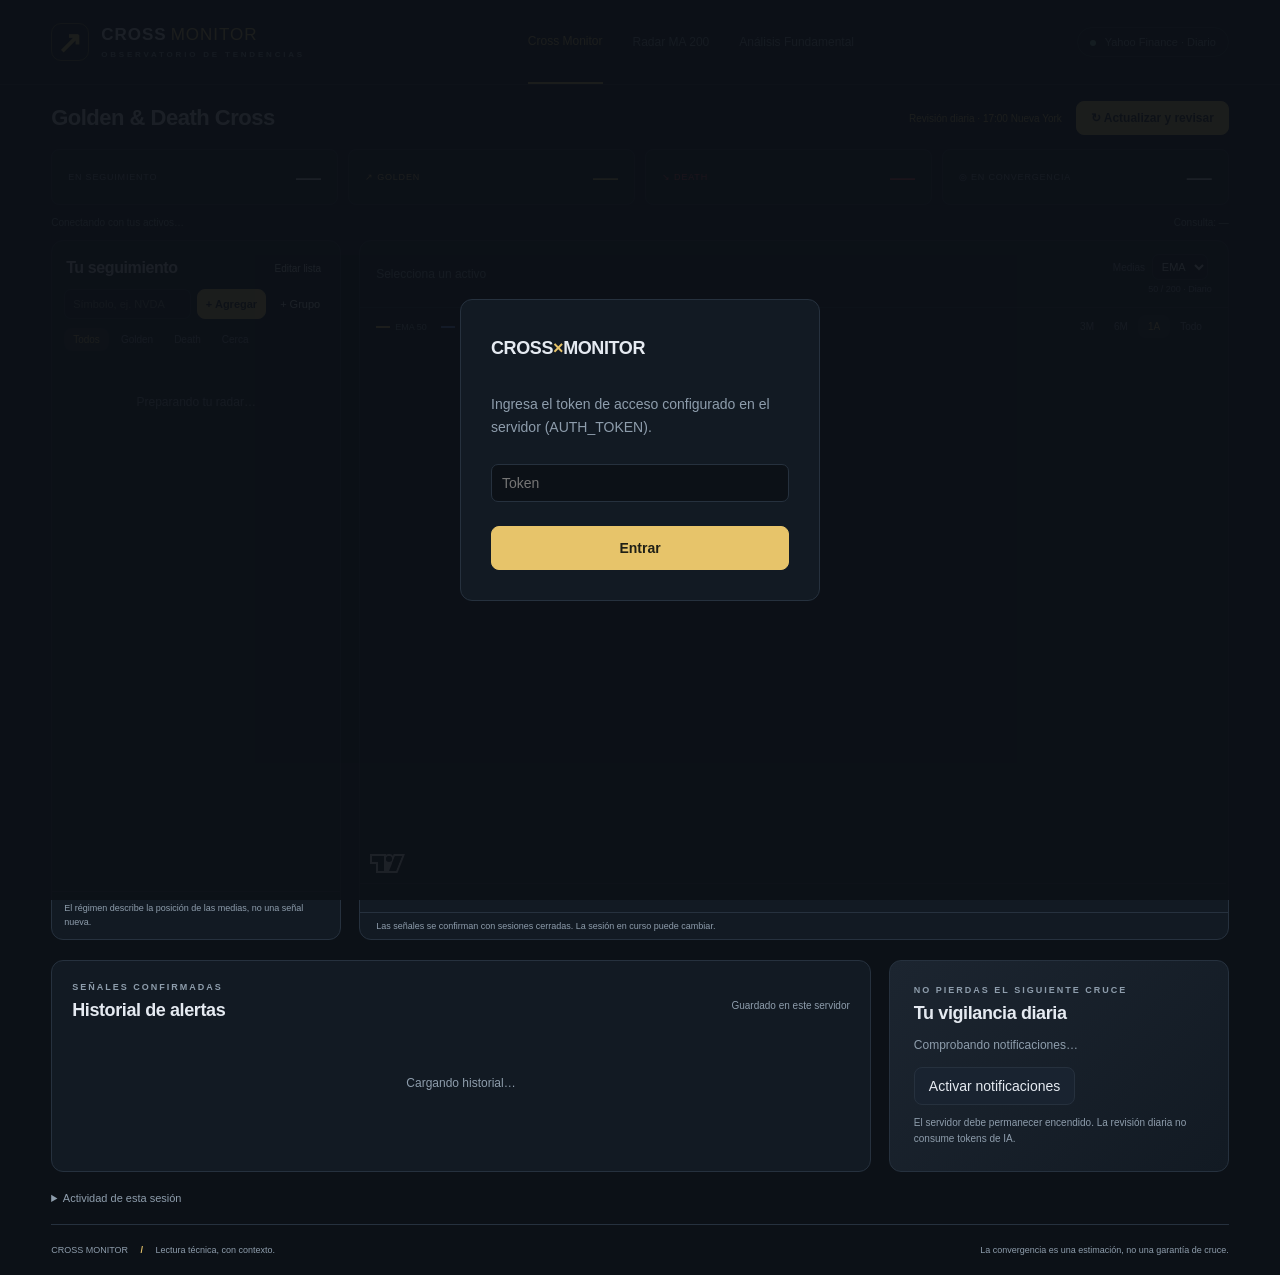
==== commit b9bb41a0: "feat: Análisis Fundamental page, watchlist groups, technical indicators Adds two new pages' worth of" ====
--- a/frontend/public/index.html
+++ b/frontend/public/index.html
@@ -11,7 +11,7 @@
 <link rel="manifest" href="manifest.json">
 <link rel="apple-touch-icon" href="icons/icon-180.png">
 <link rel="icon" type="image/png" sizes="192x192" href="icons/icon-192.png">
-<link rel="stylesheet" href="styles.css?v=radar-10">
+<link rel="stylesheet" href="styles.css?v=radar-42">
 </head>
 <body>
 
@@ -27,7 +27,7 @@
 
 <header class="topbar">
   <a class="brand" href="/" aria-label="Cross Monitor inicio"><span class="brand-icon">↗</span><span>CROSS<span class="brand-light">MONITOR</span><small>OBSERVATORIO DE TENDENCIAS</small></span></a>
-  <nav aria-label="Herramientas"><a class="nav-active" href="/" aria-current="page">Cross Monitor</a><a href="/radar200.html">Radar MA 200</a><a href="#history-panel">Alertas</a></nav>
+  <nav aria-label="Herramientas"><a class="nav-active" href="/" aria-current="page">Cross Monitor</a><a href="/radar200.html">Radar MA 200</a><a href="/fundamentals.html">Análisis Fundamental</a></nav>
   <span class="source-pill"><i></i> Yahoo Finance · Diario</span>
 </header>
 <div class="workspace">
@@ -41,7 +41,7 @@
 <div class="status-bar" role="status"><span id="status-text">Conectando con tus activos…</span><span>Consulta: <span id="last-update">—</span></span></div>
 <main>
   <section class="watch-panel"><div class="panel-heading"><div><div class="eyebrow">RADAR</div><h2>Tu seguimiento</h2></div><button id="edit-btn" class="quiet">Editar lista</button></div>
-    <div class="add-row"><input id="ticker-input" type="text" placeholder="Símbolo, ej. NVDA" maxlength="10" aria-label="Símbolo para agregar"><button id="add-btn">+ Agregar</button></div>
+    <div class="add-row"><input id="ticker-input" type="text" placeholder="Símbolo, ej. NVDA" maxlength="10" aria-label="Símbolo para agregar"><button id="add-btn" class="primary">+ Agregar</button><button id="add-group-btn" class="quiet">+ Grupo</button></div>
     <div class="filter-row" role="group" aria-label="Filtrar activos"><button class="active" data-filter="all">Todos</button><button data-filter="golden">Golden</button><button data-filter="death">Death</button><button data-filter="near">Cerca</button></div>
     <div id="watchlist" class="watchlist"><div class="empty">Preparando tu radar…</div></div>
     <div class="watch-foot">El régimen describe la posición de las medias, no una señal nueva.</div>
@@ -57,6 +57,7 @@
 <footer><span>CROSS MONITOR <b> / </b> Lectura técnica, con contexto.</span><span>La convergencia es una estimación, no una garantía de cruce.</span></footer>
 </div>
 <script src="vendor/lightweight-charts.standalone.production.js"></script>
-<script src="app.js?v=radar-5"></script>
+<script src="groups.js?v=2"></script>
+<script src="app.js?v=radar-8"></script>
 </body>
 </html>
--- a/frontend/public/styles.css
+++ b/frontend/public/styles.css
@@ -1,5 +1,5 @@
 /* Cross Monitor — radar de tendencias */
-:root{--bg:#0c1117;--panel:#121a23;--panel-2:#192330;--line:#26313e;--text:#e5eaf1;--muted:#8e9dac;--gold:#e7c46a;--gold-dim:#e7c46a14;--death:#ee8791;--death-dim:#ee879114;--ema-fast:#e7c46a;--ema-slow:#789efa;--mono:Consolas,monospace;--sans:'Segoe UI',Arial,sans-serif}
+:root{--bg:#0c1117;--panel:#121a23;--panel-2:#192330;--line:#26313e;--text:#e5eaf1;--muted:#8e9dac;--gold:#e7c46a;--gold-dim:#e7c46a14;--death:#e5484d;--death-dim:#e5484d14;--ok:#22c55e;--ok-dim:#22c55e14;--ema-fast:#e7c46a;--ema-slow:#789efa;--mono:Consolas,monospace;--sans:'Segoe UI',Arial,sans-serif}
 *{box-sizing:border-box}html{scroll-behavior:smooth}body{margin:0;background:var(--bg);color:var(--text);font:14px var(--sans)}button,input,select{font:inherit}button,a,input,select{-webkit-tap-highlight-color:transparent}button{cursor:pointer;border:1px solid var(--line);border-radius:8px;background:var(--panel-2);color:var(--text);padding:10px 14px;transition:background .15s}button:hover{background:#273445}button:disabled{opacity:.5;cursor:wait}button:focus-visible,a:focus-visible,input:focus-visible,select:focus-visible{outline:2px solid var(--gold);outline-offset:3px}button.primary{background:var(--gold);color:#202016;border-color:var(--gold);font-weight:650;padding:13px 22px}button.primary:hover{background:#f1d58e}input,select{background:var(--bg);border:1px solid var(--line);border-radius:7px;color:var(--text);padding:10px;min-width:0}a{color:inherit;text-decoration:none}.topbar{height:85px;padding:0 4%;border-bottom:1px solid var(--line);display:flex;align-items:center;justify-content:space-between;gap:20px}.brand{display:flex;align-items:center;gap:12px;font-size:17px;letter-spacing:1px;font-weight:750}.brand-icon{width:38px;height:38px;border:1px solid #e7c46a70;color:var(--gold);border-radius:10px;display:grid;place-items:center;font-size:30px}.brand-light{font-weight:350;color:var(--gold);margin-left:4px}.brand small{display:block;font-size:8px;letter-spacing:2.8px;color:var(--muted);margin-top:5px}.topbar nav{display:flex;gap:30px;font-size:12px;color:var(--muted)}.nav-active{color:var(--gold);border-bottom:2px solid var(--gold);padding:33px 0}.source-pill{font-size:11px;color:var(--muted);padding:8px 12px;border:1px solid var(--line);border-radius:20px}.source-pill i{display:inline-block;width:6px;height:6px;border-radius:50%;background:#85bdaa;margin-right:6px}.workspace{max-width:1600px;margin:auto;padding:35px 4% 20px}.page-intro{display:flex;justify-content:space-between;align-items:center;gap:20px;margin-bottom:30px}.eyebrow{font-size:9px;letter-spacing:2px;color:var(--muted);font-weight:650}h1{font-size:clamp(28px,3vw,43px);font-weight:550;letter-spacing:-1.3px;line-height:1.15;margin:12px 0}h1 span{color:var(--muted)}p{color:var(--muted);line-height:1.6}h2{font-size:18px;letter-spacing:-.4px;font-weight:550;margin:8px 0}.intro-actions{display:flex;flex-direction:column;align-items:flex-end;gap:12px}.intro-actions>span{font-size:10px;color:var(--muted)}.schedule-note{font-size:11px;color:var(--gold)}.overview{display:grid;grid-template-columns:repeat(4,1fr);gap:14px}.overview article{border:1px solid var(--line);border-radius:11px;background:var(--panel);padding:20px 23px;position:relative}.overview article>span{display:block;font-size:10px;letter-spacing:1.3px;color:var(--muted)}.overview strong{display:block;font-size:35px;font-weight:500;margin:7px 0}.overview small{color:var(--muted);font-size:11px}.gold-stat strong,.gold-stat>span{color:var(--gold)!important}.red-stat strong,.red-stat>span{color:var(--death)!important}.status-bar{display:flex;justify-content:space-between;font-size:10px;color:var(--muted);margin:18px 0 12px;gap:10px}main{display:grid;grid-template-columns:290px minmax(0,1fr);gap:18px}.watch-panel,.chart-panel,.history-panel,.notification-panel{border:1px solid var(--line);background:var(--panel);border-radius:12px;overflow:hidden}.panel-heading{display:flex;justify-content:space-between;align-items:center;padding:21px 20px 12px;gap:10px}.quiet{font-size:10px;background:transparent;border:0;padding:5px}.add-row{display:flex;gap:8px;padding:0 18px 16px}.add-row input{width:100%;font-size:12px}.add-row button{flex-shrink:0;font-size:11px}.filter-row{display:flex;padding:0 18px 14px;gap:5px}.filter-row button,.range-buttons button{font-size:10px;background:transparent;padding:6px 10px;border:0;color:var(--muted)}.filter-row .active,.range-buttons .active{background:#e7c46a15;color:var(--gold)}.watchlist{height:398px;overflow:auto}.card{border-top:1px solid #26313e90;cursor:pointer;position:relative;padding:4px 0}.card:hover{background:#1a2530}.card.selected{background:#e7c46a08}.card.selected:before{content:'';position:absolute;left:0;top:0;bottom:0;width:3px;background:var(--gold)}.card.state-death.selected:before{background:var(--death)}.card-row{display:grid;grid-template-columns:12px 1fr auto auto;align-items:center;gap:8px;padding:13px 17px}.chev{grid-column:1;grid-row:1/3;border:0;background:none;padding:0;font-size:9px;color:var(--muted)}.expanded .chev{transform:rotate(90deg)}.ticker{grid-column:2;font:600 14px var(--mono)}.badge{grid-column:3;font-size:8px;letter-spacing:.5px;border-radius:4px;padding:4px 6px}.golden{color:var(--gold)}.death{color:var(--death)}.badge.golden{background:var(--gold-dim)}.badge.death{background:var(--death-dim)}.price{grid-column:4;grid-row:1;font:13px var(--mono);text-align:right}.sess-mini{grid-column:2;grid-row:2;font-size:10px;color:var(--muted)}.gap-mini{grid-column:3/5;grid-row:2;font:10px var(--mono);text-align:right}.remove{display:none;padding:0 5px;color:var(--death);grid-column:4}.editing .remove{display:block}.retry{font-size:10px;padding:5px}.card-body{display:none;padding:2px 18px 14px 36px}.expanded .card-body{display:block}.card-detail{display:grid;grid-template-columns:1fr 1fr;gap:12px}.metric .k{font-size:9px;color:var(--muted)}.metric .v{font:12px var(--mono);margin-top:5px}.fast{color:var(--ema-fast)}.slow{color:var(--ema-slow)}.gauge{margin-top:12px}.gauge-track{height:4px;background:var(--line);border-radius:4px}.gauge-fill{height:100%;background:var(--gold);border-radius:4px}.gauge-fill.death{background:var(--death)}.gauge-label{font-size:10px;color:var(--muted);line-height:1.6;margin-top:8px}.watch-foot{border-top:1px solid var(--line);padding:13px 18px;font-size:10px;line-height:1.5;color:var(--muted)}.chart-panel{display:flex;flex-direction:column;min-width:0}.chart-head{display:flex;justify-content:space-between;align-items:center;gap:15px;padding:22px 24px 12px}.chart-head strong{font-size:24px;font-weight:550}.chart-head #chart-title{margin-top:8px;color:var(--muted);font-size:12px}.chart-head strong{color:var(--text)}.ma-control{font-size:10px;color:var(--muted)}.ma-control select{font-size:11px;margin:0 4px;padding:5px}.ma-control>span{display:block;text-align:right;margin-top:8px}.selected-metrics{display:flex;gap:35px;padding:5px 24px 17px}.selected-metrics span{display:block;color:var(--muted);font-size:10px}.selected-metrics strong{display:block;font:18px var(--mono);margin-top:8px}.chart-tools{display:flex;justify-content:space-between;align-items:center;gap:10px;padding:12px 24px;border-top:1px solid var(--line)}.legend{display:flex;gap:14px;font-size:9px;color:var(--muted)}.sw{width:14px;height:2px;display:inline-block;margin-right:5px;vertical-align:middle}.sw.fast{background:var(--gold)}.sw.slow{background:var(--ema-slow)}.range-buttons{display:flex}#own-chart{height:340px;min-height:280px;flex:1}.chart-caption{padding:13px 24px;color:var(--muted);font-size:10px;border-top:1px solid var(--line)}.bottom-grid{display:grid;grid-template-columns:1fr 340px;gap:18px;margin-top:20px}.subtle{font-size:10px;color:var(--muted)}.history-list{max-height:270px;overflow:auto}.history-row{display:flex;align-items:center;gap:18px;padding:16px 22px;border-top:1px solid var(--line);font-size:12px}.history-row span{color:var(--muted);font-size:10px;margin-left:auto}.notification-panel{padding:24px;background:linear-gradient(135deg,#1c2530,var(--panel))}.notification-panel p{font-size:12px}.notification-panel .fine{font-size:10px;margin-bottom:0}.empty{padding:32px 22px;text-align:center;color:var(--muted);font-size:12px;line-height:1.7}.activity{margin:20px 0;color:var(--muted);font-size:11px}.activity summary{cursor:pointer}.alert-log{max-height:150px;overflow:auto;padding:10px}.entry{padding:5px}.auth-overlay{position:fixed;inset:0;background:#0c1117ed;z-index:100;display:grid;place-items:center}.auth-box{padding:30px;width:min(360px,90vw);background:var(--panel);border:1px solid var(--line);border-radius:12px;display:flex;flex-direction:column;gap:12px}.auth-box .error{color:var(--death)}.hidden{display:none!important}footer{display:flex;justify-content:space-between;gap:10px;border-top:1px solid var(--line);padding-top:20px;font-size:9px;color:var(--muted)}footer b{color:var(--gold);margin:0 10px}::-webkit-scrollbar{width:5px}::-webkit-scrollbar-thumb{background:#354250;border-radius:4px}
 @media(min-width:1500px){main{grid-template-columns:300px minmax(0,1fr)}#own-chart{height:390px}.watchlist{height:448px}}
 @media(max-width:1050px){.topbar nav{display:none}main{grid-template-columns:280px minmax(0,1fr)}.chart-head{align-items:flex-start}.selected-metrics{gap:20px}.legend{gap:7px}.chart-tools{flex-wrap:wrap}.bottom-grid{grid-template-columns:1fr 290px}.sess-mini{font-size:9px}}
@@ -10,9 +10,9 @@
 .watch-panel .panel-heading { padding: 14px 14px 8px; }
 .watch-panel .panel-heading .eyebrow { display: none; }
 .watch-panel h2 { font-size: 16px; margin: 4px 0; }
-.watch-panel .add-row { padding: 0 12px 9px; gap: 6px; }
-.watch-panel .add-row input { padding: 8px; font-size: 11px; }
-.watch-panel .add-row button { padding: 8px; }
+.watch-panel .add-row, .fund-panel .add-row { padding: 0 12px 9px; gap: 6px; }
+.watch-panel .add-row input, .fund-panel .add-row input { padding: 8px; font-size: 11px; }
+.watch-panel .add-row button, .fund-panel .add-row button { padding: 8px; }
 .watch-panel .filter-row { padding: 0 12px 9px; gap: 3px; }
 .watch-panel .filter-row button { padding: 6px 9px; }
 .watch-panel .card { padding: 0; }
@@ -85,11 +85,20 @@
 .distance-item.selected { background:var(--gold-dim); box-shadow:inset 3px 0 var(--gold); }
 .distance-top { display:flex; align-items:center; justify-content:space-between; gap:8px; }
 .distance-bottom { display:flex; justify-content:space-between; gap:8px; margin-top:8px; font-size:10px; color:var(--muted); }
-.distance-track { height:4px; margin-top:10px; background:var(--line); border-radius:4px; }
-.distance-track span { display:block; height:4px; border-radius:4px; background:var(--gold); }
-.distance-track.below span { background:var(--death); }
+.distance-track { position:relative; height:6px; margin-top:10px; background:var(--line); border-radius:4px; overflow:hidden; }
+.distance-track .track-near { position:absolute; top:0; bottom:0; background:#8e9dac30; }
+.distance-track .track-tick { position:absolute; top:-2px; bottom:-2px; left:50%; width:2px; margin-left:-1px; background:var(--muted); }
+.distance-track .track-fill { position:absolute; top:0; bottom:0; border-radius:4px; }
+.distance-track .track-fill.above { background:var(--gold); }
+.distance-track .track-fill.below { background:var(--death); }
 .method-note { border:1px solid var(--line); border-radius:12px; margin-top:20px; padding:18px 22px; color:var(--muted); font-size:12px; line-height:1.7; }
 .radar200 .selected-metrics { gap:18px; }
+.distance-name { display:flex; align-items:baseline; gap:6px; }
+.ma-trend { font-size:12px; font-weight:700; }
+.ma-trend:not(.golden):not(.death) { color:var(--muted); }
+.selected-metrics > div { min-width:0; }
+.selected-metrics strong { white-space:nowrap; overflow:hidden; text-overflow:ellipsis; max-width:100%; }
+.maturity-tag { display:block; margin-top:2px; font-size:9px; font-weight:400; color:var(--muted); white-space:nowrap; overflow:hidden; text-overflow:ellipsis; max-width:100%; }
 
 /* Resumen compacto compartido: el gráfico es el protagonista. */
 .workspace { padding-top: 16px; }
@@ -122,4 +131,126 @@
 .measure-dot { position: absolute; left: -5px; width: 8px; height: 8px; border-radius: 50%; background: currentColor; box-shadow: 0 0 0 2px var(--panel); }
 .measure-dot.start { top: -4px; } .measure-dot.end { bottom: -4px; }
 .distance-tooltip { position: absolute; z-index: 6; pointer-events: none; padding: 10px 12px; border: 1px solid #485362; border-radius: 8px; background: #101820f5; box-shadow: 0 6px 22px #0006; font: 10px var(--mono); line-height: 1.6; color: var(--muted); max-width: calc(100% - 16px); }
+
+/* Análisis Fundamental */
+.semaphores { display:grid; grid-template-columns:repeat(2,1fr); gap:14px; margin:18px 0; }
+.semaphore { border:1px solid var(--line); border-radius:11px; background:var(--panel); padding:12px 14px; display:flex; flex-direction:column; }
+.semaphore > *:last-child { margin-top:auto; padding-top:8px; }
+.semaphore .semaphore-label { display:block; font-size:10px; letter-spacing:1.1px; color:var(--muted); }
+.semaphore .semaphore-value { display:block; font-size:16px; font-weight:600; margin:6px 0 4px; letter-spacing:-.2px; }
+.semaphore-head-row { display:flex; align-items:center; justify-content:space-between; gap:8px; }
+.semaphore-head-row .semaphore-value { margin:6px 0 4px; flex:1; min-width:0; }
+.semaphore .semaphore-detail { display:block; color:var(--muted); font-size:11px; line-height:1.5; }
+.semaphore.green { box-shadow:inset 3px 0 var(--ok); }
+.semaphore.green .semaphore-value { color:var(--ok); }
+.semaphore.yellow { box-shadow:inset 3px 0 var(--gold); }
+.semaphore.yellow .semaphore-value { color:var(--gold); }
+.semaphore.red { box-shadow:inset 3px 0 var(--death); }
+.semaphore.red .semaphore-value { color:var(--death); }
+.semaphore.none .semaphore-value { color:var(--muted); }
+@media(max-width:760px) { .semaphores { grid-template-columns:1fr; } }
+.sem-gauge { margin-top:10px; }
+.sg-numbers { display:flex; margin-bottom:3px; }
+.sg-num { flex:1; text-align:center; font-size:8px; color:var(--muted); }
+.sg-num.active { font-weight:700; }
+.sg-num.active.level-green { color:var(--ok); }
+.sg-num.active.level-yellow { color:var(--gold); }
+.sg-num.active.level-red { color:var(--death); }
+.sg-num.active.level-none { color:var(--text); }
+/* El track son 5 bandas sólidas (rojo/naranja/dorado/lima/verde, 2 celdas
+   cada una) como referencia visual de la escala 1-10, igual para los tres
+   semáforos. La celda activa se marca con un anillo de dos capas (oscuro +
+   color del "level" real) para destacarse sobre el fondo vívido -- así nunca
+   puede contradecir el veredicto (a diferencia de antes, cuando cada celda
+   se pintaba por su posición fija en vez de por el resultado real). */
+.sg-cells { display:flex; gap:1px; padding:2px; border-radius:5px; background:linear-gradient(90deg,
+  #f43f5e 0%, #f43f5e 20%,
+  #f97316 20%, #f97316 40%,
+  #eab308 40%, #eab308 60%,
+  #84cc16 60%, #84cc16 80%,
+  #16a34a 80%, #16a34a 100%); }
+.sg-cell { flex:1; height:7px; border-radius:2px; background:transparent; }
+.sg-cell.active { box-shadow:inset 0 0 0 1.5px #0c1117, 0 0 0 2px currentColor; }
+.sg-cell.active.level-green { color:var(--ok); }
+.sg-cell.active.level-yellow { color:var(--gold); }
+.sg-cell.active.level-red { color:var(--death); }
+.sg-cell.active.level-none { color:var(--text); }
+
+.tech-gauge { width:62px; height:34px; flex-shrink:0; overflow:visible; }
+.tech-needle { stroke:var(--muted); }
+.tech-needle-hub { fill:var(--muted); }
+
+.consensus-ring { position:relative; width:56px; height:56px; border-radius:50%; flex-shrink:0; }
+.consensus-ring::before { content:""; position:absolute; inset:8px; border-radius:50%; background:var(--panel); }
+.consensus-ring-center { position:absolute; inset:0; display:flex; flex-direction:column; align-items:center; justify-content:center; }
+.consensus-ring-center strong { font-size:13px; font-weight:700; color:var(--text); line-height:1.1; }
+.consensus-ring-center span { font-size:6px; color:var(--muted); }
+.consensus-legend { display:flex; flex-direction:row; flex-wrap:nowrap; gap:6px; margin-top:6px; }
+.consensus-legend-row { display:inline-flex; align-items:center; gap:2px; font-size:9px; color:var(--muted); white-space:nowrap; }
+.consensus-dot { width:6px; height:6px; border-radius:2px; flex-shrink:0; }
+.consensus-dot.level-green { background:var(--ok); }
+.consensus-dot.level-yellow { background:var(--gold); }
+.consensus-dot.level-red { background:var(--death); }
+
+.fundamentals main { align-items:start; height:auto; }
+.fund-panel { border:1px solid var(--line); background:var(--panel); border-radius:12px; overflow:hidden; min-width:0; }
+.fund-detail { overflow:visible; }
+.fund-item { width:100%; border:0; border-top:1px solid var(--line); border-radius:0; background:transparent; padding:13px 14px; text-align:left; display:flex; justify-content:space-between; gap:8px; align-items:center; color:var(--text); font:600 13px var(--mono); cursor:pointer; }
+.fund-item:hover { background:#1a2530; }
+.fund-item.selected { background:var(--gold-dim); box-shadow:inset 3px 0 var(--gold); }
+.fund-item span { color:var(--muted); font:11px var(--sans); }
+
+/* Grupos de watchlist (Cross Monitor / Radar / Análisis Fundamental) */
+.wg-section { border-top:1px solid var(--line); }
+.wg-header { display:flex; align-items:center; gap:8px; padding:10px 14px; cursor:pointer; background:#ffffff05; }
+.wg-header:hover { background:#ffffff0a; }
+.wg-chev { border:0; background:none; padding:0; font-size:10px; color:var(--muted); transition:transform .15s; flex-shrink:0; }
+.wg-chev.collapsed { transform:rotate(-90deg); }
+.wg-title { font:650 11px var(--sans); letter-spacing:.4px; text-transform:uppercase; color:var(--muted); }
+.wg-count { font:11px var(--mono); color:var(--muted); margin-left:auto; }
+.wg-actions { display:flex; gap:2px; margin-left:6px; }
+.wg-icon-btn { border:0; background:none; padding:2px 4px; font-size:11px; color:var(--muted); border-radius:5px; }
+.wg-icon-btn:hover { background:#ffffff12; color:var(--text); }
+.wg-empty { padding:12px 14px; font-size:11px; color:var(--muted); line-height:1.5; }
+.wg-picker { font-size:9px; padding:3px 5px; border-radius:5px; width:100px; color:var(--muted); background:var(--panel-2); flex-shrink:0; }
+.fund-item .wg-picker, .distance-item .wg-picker { margin-left:4px; }
+.wg-picker-card { display:block; margin-top:10px; }
+.wg-dialog-overlay { position:fixed; inset:0; background:#0c1117c0; z-index:200; display:grid; place-items:center; padding:16px; }
+.wg-dialog-box { width:min(340px,90vw); background:var(--panel); border:1px solid var(--line); border-radius:12px; padding:22px; display:flex; flex-direction:column; gap:14px; }
+.wg-dialog-box p { margin:0; font-size:13px; color:var(--text); line-height:1.5; }
+.wg-dialog-input { width:100%; font-size:13px; }
+.wg-dialog-actions { display:flex; justify-content:flex-end; gap:8px; }
+.wg-dialog-danger { background:var(--death); border-color:var(--death); color:#fff; }
+.wg-dialog-danger:hover { background:#c0435a; }
+.fund-detail { padding:22px 24px; }
+.fund-detail .empty { padding:40px 0; text-align:center; color:var(--muted); font-size:12px; }
+.fund-detail-head { display:flex; justify-content:space-between; align-items:baseline; margin-bottom:16px; flex-wrap:wrap; gap:8px; }
+.fund-detail-head h2 { margin:0; font-size:17px; }
+.fund-detail-head span { color:var(--muted); font-size:11px; }
+.fund-blocks { column-count:2; column-gap:24px; }
+@media(max-width:760px) { .fund-blocks { column-count:1; } }
+.fund-block { break-inside:avoid; margin-bottom:16px; border:1px solid var(--line); border-radius:10px; background:var(--panel-2); overflow:hidden; }
+.fund-block-head { width:100%; display:flex; align-items:center; justify-content:space-between; gap:8px; padding:12px 14px; background:transparent; border:0; text-align:left; cursor:pointer; }
+.fund-block-head:hover { background:#1a2530; }
+.fund-block-head h3 { font-size:11px; letter-spacing:.6px; color:var(--muted); margin:0; text-transform:uppercase; }
+.fund-block-head .fm-caret { font-size:15px; }
+.fm-list { border-top:1px solid var(--line); }
+.fm-row { border-bottom:1px solid var(--line); }
+.fm-row:last-child { border-bottom:0; }
+.fm-row-main { width:100%; display:flex; align-items:center; gap:8px; padding:11px 6px 11px 16px; background:transparent; border:0; text-align:left; cursor:pointer; color:var(--text); position:relative; }
+.fm-row-main:hover { background:#1a2530; }
+.fm-row-main::before { content:''; position:absolute; left:0; top:7px; bottom:7px; width:6px; border-radius:2px; background:var(--line); }
+.fm-row.status-green .fm-row-main::before { background:var(--ok); }
+.fm-row.status-yellow .fm-row-main::before { background:var(--gold); }
+.fm-row.status-red .fm-row-main::before { background:var(--death); }
+.fm-label { flex:1; font-size:12.5px; color:var(--muted); }
+.fm-value { font:600 14px var(--mono); min-width:56px; text-align:right; color:var(--text); }
+.fm-sparkline { width:44px; height:16px; flex-shrink:0; }
+.fm-sparkline.up { color:var(--ok); }
+.fm-sparkline.down { color:var(--death); }
+.fm-caret { color:var(--muted); font-size:15px; line-height:1; flex-shrink:0; width:14px; text-align:center; transition:transform .15s; }
+.fm-row.expanded .fm-caret { transform:rotate(180deg); color:var(--gold); }
+.fund-block-head.expanded .fm-caret { transform:rotate(180deg); color:var(--gold); }
+.fm-explain { padding:0 16px 13px 29px; font-size:11.5px; color:var(--muted); line-height:1.6; }
+.fm-explain.hidden { display:none; }
 .distance-tooltip strong { display: block; font-size: 14px; margin: 3px 0; }
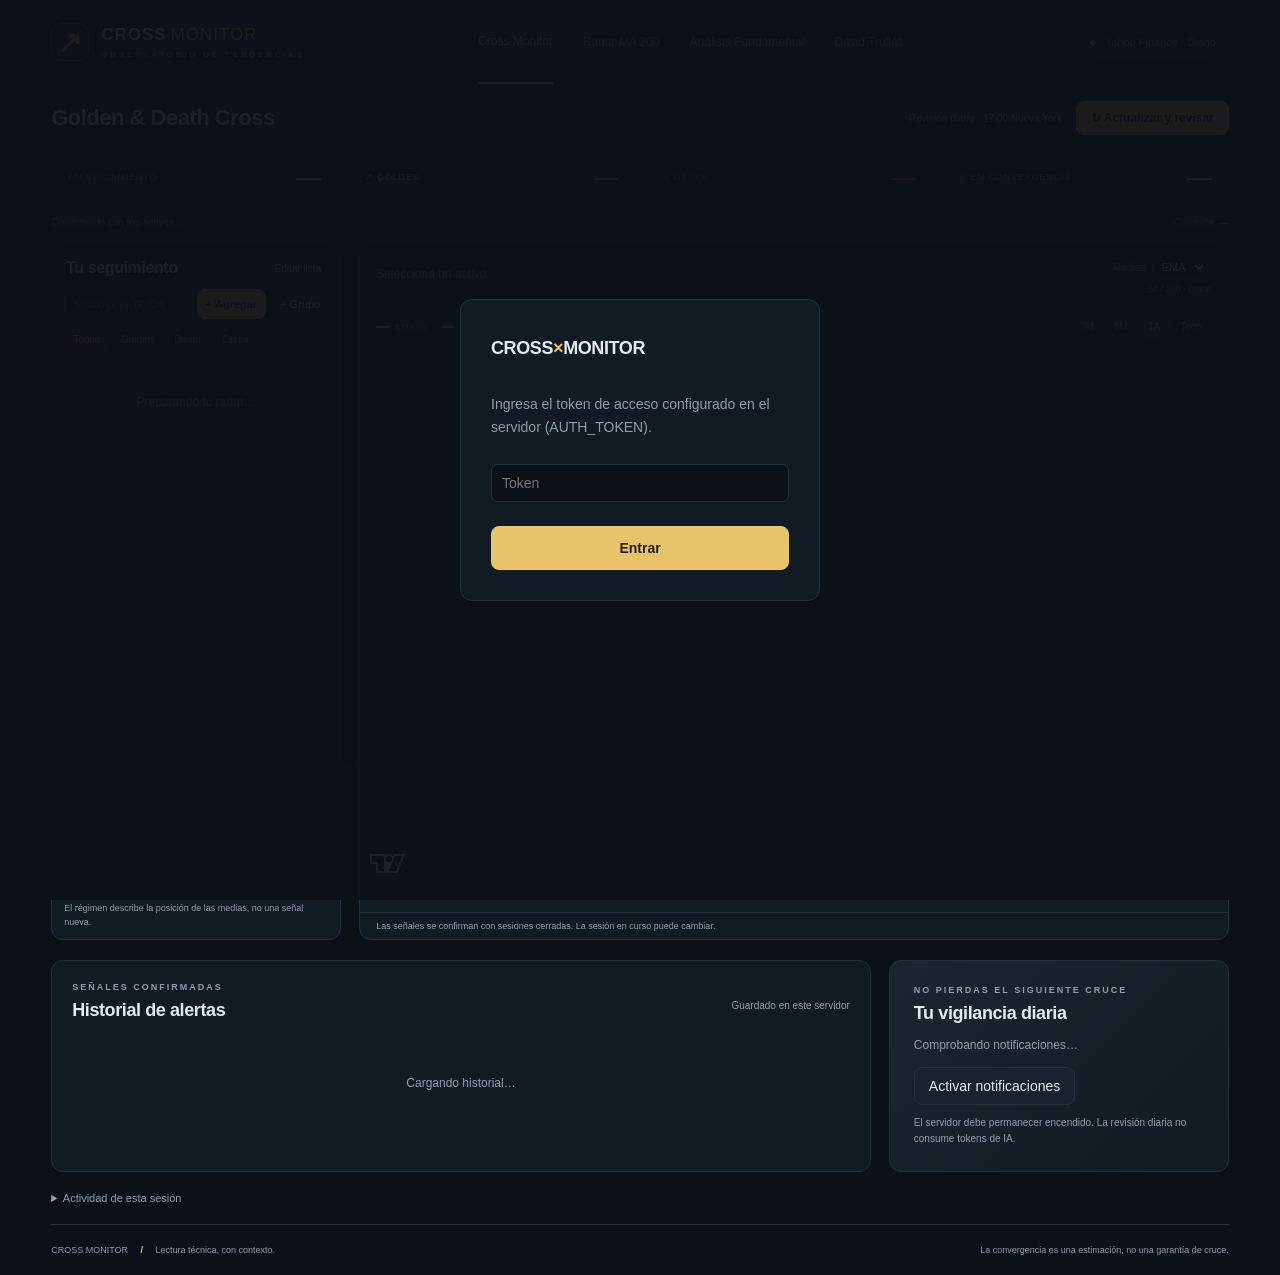
==== commit 1b92ec65: "feat: pestaña David Trullás con diagnóstico técnico metodológico Nueva vista trullas.html + /api/tru" ====
--- a/frontend/public/index.html
+++ b/frontend/public/index.html
@@ -11,7 +11,7 @@
 <link rel="manifest" href="manifest.json">
 <link rel="apple-touch-icon" href="icons/icon-180.png">
 <link rel="icon" type="image/png" sizes="192x192" href="icons/icon-192.png">
-<link rel="stylesheet" href="styles.css?v=radar-42">
+<link rel="stylesheet" href="styles.css?v=radar-43">
 </head>
 <body>
 
@@ -27,7 +27,7 @@
 
 <header class="topbar">
   <a class="brand" href="/" aria-label="Cross Monitor inicio"><span class="brand-icon">↗</span><span>CROSS<span class="brand-light">MONITOR</span><small>OBSERVATORIO DE TENDENCIAS</small></span></a>
-  <nav aria-label="Herramientas"><a class="nav-active" href="/" aria-current="page">Cross Monitor</a><a href="/radar200.html">Radar MA 200</a><a href="/fundamentals.html">Análisis Fundamental</a></nav>
+  <nav aria-label="Herramientas"><a class="nav-active" href="/" aria-current="page">Cross Monitor</a><a href="/radar200.html">Radar MA 200</a><a href="/fundamentals.html">Análisis Fundamental</a><a href="/trullas.html">David Trullás</a></nav>
   <span class="source-pill"><i></i> Yahoo Finance · Diario</span>
 </header>
 <div class="workspace">
@@ -57,7 +57,7 @@
 <footer><span>CROSS MONITOR <b> / </b> Lectura técnica, con contexto.</span><span>La convergencia es una estimación, no una garantía de cruce.</span></footer>
 </div>
 <script src="vendor/lightweight-charts.standalone.production.js"></script>
-<script src="groups.js?v=2"></script>
-<script src="app.js?v=radar-8"></script>
+<script src="groups.js?v=3"></script>
+<script src="app.js?v=radar-10"></script>
 </body>
 </html>
--- a/frontend/public/styles.css
+++ b/frontend/public/styles.css
@@ -81,8 +81,14 @@
 .radar-settings select { margin-left:6px; }
 .radar200 .page-intro h1 { font-size:32px; }
 .radar200 .watch-panel .watchlist { overflow:auto; }
-.distance-item { width:100%; border:0; border-top:1px solid var(--line); border-radius:0; background:transparent; padding:13px 14px; text-align:left; }
+.distance-item { width:100%; border:0; border-top:1px solid var(--line); border-radius:0; background:transparent; padding:13px 14px; text-align:left; cursor:pointer; }
+.distance-item:hover { background:#1a2530; }
 .distance-item.selected { background:var(--gold-dim); box-shadow:inset 3px 0 var(--gold); }
+.distance-item.disabled { opacity:.5; cursor:default; pointer-events:none; }
+.distance-item.disabled:hover { background:transparent; }
+.distance-item.disabled .remove { pointer-events:auto; }
+.distance-top-right { display:flex; align-items:center; gap:6px; }
+.distance-item:focus-visible, .fund-item:focus-visible { outline:2px solid var(--gold); outline-offset:-2px; }
 .distance-top { display:flex; align-items:center; justify-content:space-between; gap:8px; }
 .distance-bottom { display:flex; justify-content:space-between; gap:8px; margin-top:8px; font-size:10px; color:var(--muted); }
 .distance-track { position:relative; height:6px; margin-top:10px; background:var(--line); border-radius:4px; overflow:hidden; }
@@ -192,6 +198,14 @@
 .consensus-dot.level-yellow { background:var(--gold); }
 .consensus-dot.level-red { background:var(--death); }
 
+.target-range { display:flex; flex-direction:column; gap:3px; margin-top:6px; }
+.target-range-row { display:flex; align-items:baseline; gap:6px; font-size:11px; }
+.trr-label { color:var(--muted); width:32px; flex-shrink:0; }
+.trr-value { font-weight:600; color:var(--text); }
+.trr-pct { margin-left:auto; font-weight:600; }
+.trr-pct.pos { color:var(--ok); }
+.trr-pct.neg { color:var(--death); }
+
 .fundamentals main { align-items:start; height:auto; }
 .fund-panel { border:1px solid var(--line); background:var(--panel); border-radius:12px; overflow:hidden; min-width:0; }
 .fund-detail { overflow:visible; }
@@ -214,6 +228,7 @@
 .wg-empty { padding:12px 14px; font-size:11px; color:var(--muted); line-height:1.5; }
 .wg-picker { font-size:9px; padding:3px 5px; border-radius:5px; width:100px; color:var(--muted); background:var(--panel-2); flex-shrink:0; }
 .fund-item .wg-picker, .distance-item .wg-picker { margin-left:4px; }
+.fund-item-right { display:flex; align-items:center; gap:6px; }
 .wg-picker-card { display:block; margin-top:10px; }
 .wg-dialog-overlay { position:fixed; inset:0; background:#0c1117c0; z-index:200; display:grid; place-items:center; padding:16px; }
 .wg-dialog-box { width:min(340px,90vw); background:var(--panel); border:1px solid var(--line); border-radius:12px; padding:22px; display:flex; flex-direction:column; gap:14px; }
@@ -254,3 +269,119 @@
 .fm-explain { padding:0 16px 13px 29px; font-size:11.5px; color:var(--muted); line-height:1.6; }
 .fm-explain.hidden { display:none; }
 .distance-tooltip strong { display: block; font-size: 14px; margin: 3px 0; }
+
+/* Fundamental: resumen editorial compacto y consistente. */
+.fundamentals .workspace { padding-top: 14px; }
+.fundamentals .page-intro { margin-bottom: 8px; }
+.fundamentals .status-bar { margin: 8px 0 12px; }
+.fundamentals .fund-detail { padding: 14px; background: #101821; container-type: inline-size; }
+.fundamentals .fund-detail-head { padding-bottom: 10px; margin-bottom: 0; border-bottom: 1px solid var(--line); align-items: center; }
+.fundamentals .fund-detail-head h2 { font-size: 23px; letter-spacing: -.5px; margin: 0; }
+.fundamentals .fund-detail-head > span { max-width: 65%; line-height: 1.5; text-align: right; }
+.fundamentals .semaphores { gap: 8px; margin: 10px 0 12px; grid-template-columns: repeat(2,minmax(0,1fr)); }
+.fundamentals .semaphore { --signal: var(--muted); padding: 10px 12px; border-radius: 8px; box-shadow: none; border-top: 2px solid var(--signal); background: #151f2a; gap: 4px; min-width: 0; }
+.fundamentals .semaphore.green { --signal: #72c8a6; }
+.fundamentals .semaphore.yellow { --signal: #e7c46a; }
+.fundamentals .semaphore.red { --signal: #ee8791; }
+.fundamentals .semaphore > *:last-child { margin-top: 0; padding-top: 0; }
+.fundamentals .semaphore .semaphore-label { font: 600 11px var(--sans); letter-spacing: .25px; color: #adbac9; }
+.fundamentals .semaphore .semaphore-value { font-size: 18px; line-height: 1.2; margin: 2px 0; color: var(--signal); font-weight: 600; letter-spacing: -.5px; }
+.fundamentals .semaphore-head-row { min-height: 42px; gap: 8px; }
+.fundamentals .semaphore .semaphore-detail { font-size: 11px; line-height: 1.35; overflow-wrap: anywhere; }
+.fundamentals .sem-gauge { margin-top: 2px!important; padding-top: 3px!important; }
+.score-heading { display: flex; justify-content: space-between; align-items: baseline; gap: 12px; color: var(--muted); font-size: 9px; margin-bottom: 7px; }
+.score-heading strong { color: var(--signal); font: 600 15px var(--mono); }
+.score-track { position: relative; height: 6px; margin-top: 7px; }
+.score-bands, .score-labels { display: grid; grid-template-columns: repeat(5, minmax(0, 1fr)); gap: 3px; }
+.score-band { height: 6px; background: var(--band); }
+.band-0 { --band: #ed555f; }
+.band-1 { --band: #f59a36; }
+.band-2 { --band: #e6c343; }
+.band-3 { --band: #9cc447; }
+.band-4 { --band: #50b982; }
+.score-labels { margin-top: 7px; font: 10px var(--mono); text-align: center; }
+.score-labels span { color: var(--band); }
+.score-marker { position: absolute; top: -5px; width: 5px; height: 16px; transform: translateX(-50%); background: #f3f6fa; border: 1px solid #101821; border-radius: 2px; box-shadow: 0 0 0 1px #101821; }
+.fundamentals .consensus-ring { width: 56px; height: 56px; }
+.fundamentals .consensus-ring:before { background: #151f2a; inset: 5px; }
+.fundamentals .consensus-ring-center strong { font-size: 14px; }
+.fundamentals .consensus-ring-center { gap: 2px; }
+.fundamentals .consensus-ring-center span { font-size: 7px; line-height: 1.2; }
+.fundamentals .consensus-legend { flex-wrap: wrap; gap: 7px 12px; padding-top: 5px!important; }
+.fundamentals .consensus-legend-row { font-size: 10px; gap: 4px; }
+.fundamentals .tech-gauge { width: 64px; height: 36px; }
+.fundamentals .fund-blocks { column-gap: 14px; }
+.fundamentals .fund-block { background: #141e28; border-radius: 9px; }
+.fundamentals .fund-block-head { padding: 13px 15px; }
+.fundamentals .fund-block-head h3 { font-size: 11px; color: #b6c2cf; letter-spacing: .4px; }
+
+@media(max-width:760px) { .fundamentals .fund-detail { padding: 14px; } .fundamentals .semaphores { grid-template-columns: repeat(2,minmax(0,1fr)); } .fundamentals .fund-detail-head > span { max-width: 100%; text-align: left; } .fundamentals .semaphore { padding: 10px 12px; } }
+
+@container (min-width: 820px) { .fundamentals .semaphores { grid-template-columns: repeat(4,minmax(0,1fr)); } }
+@container (max-width: 390px) { .fundamentals .semaphores { grid-template-columns: 1fr; } }
+.research-tools { margin-top:16px; border-top:1px solid var(--line); padding-top:12px; }
+.research-tools h3 { margin:0 0 6px; font-size:15px; }
+.research-caption,.research-section p { color:var(--muted); font-size:11px; line-height:1.6; }
+.research-section { border:1px solid var(--line); border-radius:8px; margin:8px 0; padding:12px; }
+.research-section > summary { cursor:pointer; font-size:12px; font-weight:600; }
+.research-metrics { display:grid; grid-template-columns:repeat(2,minmax(0,1fr)); gap:8px; margin-top:12px; }
+.research-metric { border-bottom:1px solid var(--line); padding:8px; min-width:0; }
+.research-metric summary { cursor:pointer; font-size:11px; }
+.research-metric summary strong { float:right; margin-left:8px; }
+.research-metric a { color:var(--gold); font-size:11px; }
+.research-table-scroll { overflow-x:auto; margin-top:12px; }
+.research-tools table { width:100%; border-collapse:collapse; font-size:11px; }
+.research-tools th,.research-tools td { padding:9px; text-align:left; border-bottom:1px solid var(--line); white-space:nowrap; }
+.research-tools th { color:var(--muted); font-weight:500; }
+.research-form { display:grid; grid-template-columns:repeat(auto-fit,minmax(160px,1fr)); gap:10px; margin:12px 0; }
+.research-form[hidden] { display:none; }
+.research-form label { display:grid; gap:5px; color:var(--muted); font-size:11px; }
+.research-form input { min-width:0; width:100%; box-sizing:border-box; }
+.research-tools textarea { width:100%; box-sizing:border-box; margin:10px 0; background:var(--bg); color:var(--text); padding:10px; border:1px solid var(--line); border-radius:6px; resize:vertical; }
+.research-report { white-space:pre-wrap; overflow-wrap:anywhere; max-height:320px; overflow:auto; font:11px/1.6 var(--mono); color:var(--muted); }
+@media(max-width:760px) { .research-metrics { grid-template-columns:1fr; } }
+
+/* David Trullás: lista | gráfico + estocástico | diagnóstico */
+.trullas main { grid-template-columns: 270px minmax(0,1fr) 340px; height: 780px; }
+.trullas .diag-panel { border:1px solid var(--line); background:var(--panel); border-radius:12px; overflow-y:auto; min-width:0; padding:12px; display:flex; flex-direction:column; gap:9px; }
+.trullas .add-row + .add-row { margin-top:-2px; }
+.trullas #tr-search { flex:1; }
+#tr-chart { flex:1 1 0; min-height:0; overflow:hidden; }
+#tr-stoch { flex:0 0 120px; height:120px; border-top:1px solid var(--line); overflow:hidden; }
+.sw.tr200 { background:#3b82f6; } .sw.tr70 { background:#ef4444; } .sw.tr6 { background:#22c55e; }
+.sw.trray { background:var(--gold); height:3px; } .sw.trtarget { background:repeating-linear-gradient(90deg,var(--gold) 0 4px,transparent 4px 7px); }
+.tv-link { font-size:11px; color:var(--gold); border:1px solid #e7c46a50; border-radius:7px; padding:6px 10px; white-space:nowrap; }
+.tv-link:hover { background:var(--gold-dim); }
+.tr-class { font:10px var(--sans); color:var(--muted); }
+.tr-chips { display:flex; gap:4px; }
+.tr-chip { font-size:9px; padding:2px 6px; border-radius:4px; background:#ffffff0d; color:var(--muted); }
+.tr-chip.golden { background:var(--gold-dim); color:var(--gold); }
+.tr-chip.death { background:var(--death-dim); color:var(--death); }
+.rs-badge { font-size:9px; letter-spacing:.3px; padding:3px 6px; border-radius:4px; border:1px solid currentColor; }
+.rs-strong { color:var(--ok); } .rs-neutral { color:var(--muted); } .rs-weak { color:var(--death); } .rs-none { color:#4c5a68; }
+dd.rs-strong, dd.rs-neutral, dd.rs-weak { border:0; }
+.diag-title { display:flex; justify-content:space-between; align-items:baseline; gap:8px; padding:2px 2px 6px; border-bottom:1px solid var(--line); }
+.diag-title h2 { margin:0; font-size:20px; letter-spacing:-.4px; }
+.diag-title span { color:var(--muted); font-size:11px; }
+.diag-card { --signal: var(--line); border:1px solid var(--line); border-top:2px solid var(--signal); border-radius:8px; background:#151f2a; padding:10px 12px; }
+.diag-card.golden { --signal:#72c8a6; } .diag-card.death { --signal:#ee8791; } .diag-card.gold { --signal:var(--gold); }
+.diag-head { display:flex; justify-content:space-between; align-items:baseline; gap:8px; }
+.diag-head h3 { margin:0; font:600 11px var(--sans); letter-spacing:.3px; color:#adbac9; text-transform:uppercase; }
+.diag-state { font:600 14px var(--mono); color:var(--text); text-align:right; }
+.diag-state.golden { color:#72c8a6; } .diag-state.death { color:#ee8791; } .diag-state.gold { color:var(--gold); }
+.diag-rows { display:grid; grid-template-columns:auto minmax(0,1fr); gap:5px 10px; margin:9px 0 0; font-size:11px; }
+.diag-rows dt { color:var(--muted); }
+.diag-rows dd { margin:0; text-align:right; font-family:var(--mono); overflow-wrap:anywhere; }
+.diag-rows dd.golden { color:#72c8a6; } .diag-rows dd.death { color:#ee8791; } .diag-rows dd.gold { color:var(--gold); } .diag-rows dd.fib { color:#c084fc; }
+.diag-note { margin:8px 0 0; font-size:10.5px; line-height:1.5; color:var(--muted); }
+.trullas .method-note b { color:var(--text); font-weight:600; }
+@media (max-width:1280px) and (min-width:761px) {
+  .trullas main { grid-template-columns: 270px minmax(0,1fr); grid-template-rows: 700px auto; height:auto; }
+  .trullas .diag-panel { grid-column: 1 / -1; display:grid; grid-template-columns:repeat(auto-fill,minmax(280px,1fr)); overflow:visible; }
+  .trullas .diag-title { grid-column: 1 / -1; }
+}
+@media (max-width:760px) {
+  .trullas main { height:auto; }
+  .trullas .chart-panel { height:620px; min-height:620px; flex-basis:620px; }
+  .trullas .diag-panel { overflow:visible; }
+}
